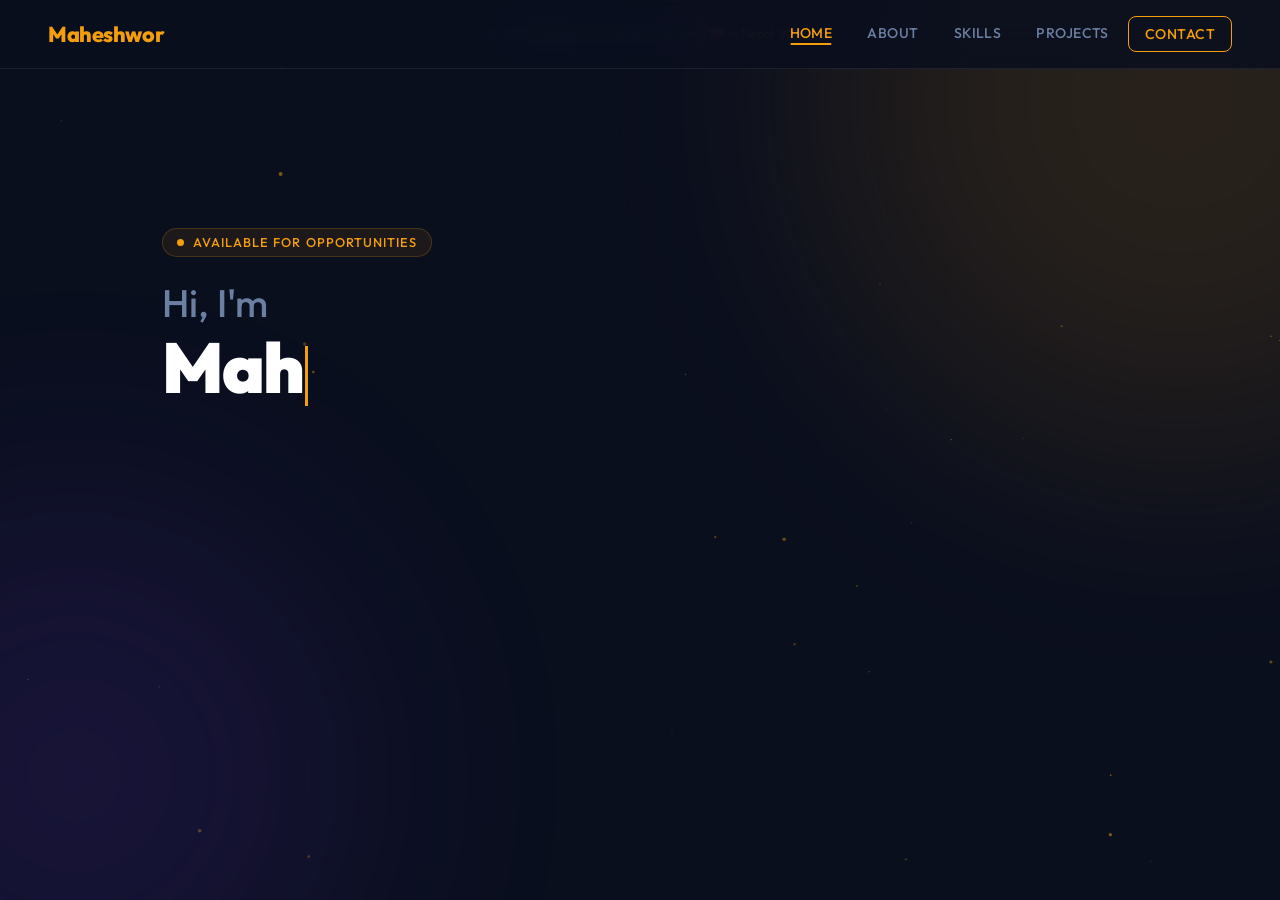
==== Indexport.html.HTML @ 66043ac4 "Add files via upload" ====
<!DOCTYPE html>
<html lang="en">
<head>
  <meta charset="UTF-8"/>
  <meta name="viewport" content="width=device-width, initial-scale=1.0"/>
  <title>Maheshwor Mandal | Portfolio</title>
  <link href="https://fonts.googleapis.com/css2?family=Outfit:wght@300;400;500;600;700;800;900&display=swap" rel="stylesheet">
  <style>
    :root {
      --bg:      #0a0f1e;
      --surface: #111827;
      --border:  rgba(255,255,255,0.08);
      --accent:  #f59e0b;
      --accent2: #ef4444;
      --glow:    rgba(245,158,11,0.25);
      --text:    #f1f5f9;
      --muted:   #6b7fa3;
      --card:    rgba(255,255,255,0.04);
    }
    *, *::before, *::after { margin:0; padding:0; box-sizing:border-box; }
    html, body { height:100%; }
    body {
      font-family:'Outfit', sans-serif;
      background:var(--bg);
      color:var(--text);
      overflow-x:hidden;
    }

    /* ── CANVAS PARTICLES ── */
    #particles-canvas {
      position:fixed; inset:0; z-index:0; pointer-events:none;
    }

    /* ── BLOBS ── */
    .blob { position:fixed; border-radius:50%; filter:blur(130px); opacity:0.13; pointer-events:none; z-index:0; animation:drift 20s ease-in-out infinite alternate; }
    .blob-1 { width:700px;height:700px;background:#f59e0b;top:-250px;right:-250px; }
    .blob-2 { width:550px;height:550px;background:#7c3aed;bottom:-150px;left:-200px;animation-delay:-10s; }
    @keyframes drift { from{transform:translate(0,0) scale(1)} to{transform:translate(50px,40px) scale(1.12)} }

    /* ── NAV ── */
    nav {
      position:fixed; top:0; left:0; right:0; z-index:200;
      display:flex; justify-content:space-between; align-items:center;
      padding:1rem 3rem;
      background:rgba(10,15,30,0.85);
      backdrop-filter:blur(24px);
      border-bottom:1px solid var(--border);
      transition:box-shadow .3s;
    }
    nav.scrolled { box-shadow:0 4px 40px rgba(245,158,11,0.1); }
    .logo { font-family:'Outfit',sans-serif; font-size:1.35rem; font-weight:800; color:var(--accent); letter-spacing:-0.02em; cursor:pointer; }
    .logo span { color:var(--text); font-weight:400; }
    nav ul { display:flex; list-style:none; gap:0.2rem; }
    nav ul li button {
      background:none; border:none; cursor:pointer;
      color:var(--muted); font-family:'Outfit',sans-serif;
      font-size:0.88rem; font-weight:500; letter-spacing:0.03em;
      text-transform:uppercase; padding:0.5rem 1rem; border-radius:8px;
      transition:color .2s, background .2s; position:relative;
    }
    nav ul li button::after {
      content:''; position:absolute; bottom:5px; left:50%; transform:translateX(-50%);
      width:0; height:2px; background:var(--accent); border-radius:2px; transition:width .3s;
    }
    nav ul li button:hover { color:var(--accent); }
    nav ul li button.active { color:var(--accent); }
    nav ul li button.active::after { width:55%; }
    .nav-cta { border:1px solid var(--accent) !important; color:var(--accent) !important; border-radius:8px !important; }
    .nav-cta:hover { background:rgba(245,158,11,0.1) !important; }
    .hamburger { display:none; flex-direction:column; gap:5px; cursor:pointer; background:none; border:none; padding:4px; }
    .hamburger span { display:block; width:24px; height:2px; background:var(--text); border-radius:2px; transition:.3s; }

    /* ── PAGE SYSTEM ── */
    .page {
      position:fixed; inset:0; overflow-y:auto;
      padding-top:80px;
      opacity:0; pointer-events:none;
      transition:opacity 0.4s ease, transform 0.4s ease;
      transform:translateY(18px);
      z-index:1;
    }
    .page.active { opacity:1; pointer-events:auto; transform:translateY(0); }
    .page-inner { max-width:1020px; margin:auto; padding:44px 2rem 90px; }

    /* ── HOME ── */
    #page-home { display:flex; align-items:center; justify-content:center; }
    .hero-inner {
      display:flex; justify-content:space-between; align-items:center;
      gap:3.5rem; width:100%; max-width:1020px; padding:0 2rem;
    }
    .hero-text { flex:1; }

    /* badge */
    .hero-badge {
      display:inline-flex; align-items:center; gap:0.55rem;
      font-size:0.8rem; font-weight:500; letter-spacing:0.08em; text-transform:uppercase;
      color:var(--accent); margin-bottom:1.4rem;
      background:rgba(245,158,11,0.08); border:1px solid rgba(245,158,11,0.2);
      padding:0.35rem 0.9rem; border-radius:100px;
    }
    .pulse-dot {
      width:7px; height:7px; border-radius:50%; background:var(--accent);
      animation:pulse 2s ease-in-out infinite;
    }
    @keyframes pulse { 0%,100%{opacity:1;transform:scale(1)} 50%{opacity:0.35;transform:scale(0.65)} }

    /* greeting + name */
    .hero-greeting {
      font-size:clamp(2.4rem,2.5vw,2.6rem);
      font-weight:500; color:var(--muted); margin-bottom:0.3rem;
      opacity:0; transition:opacity 0.5s;
    }
    .hero-name {
      font-size:clamp(2.6rem,6vw,4.4rem);
      font-weight:900; line-height:1.0; letter-spacing:-0.03em; color:#fff;
      margin-bottom:0.1rem;
    }
    .hero-name .first { display:block; }
    .hero-name .last  { display:block; color:var(--accent); }

    /* typewriter */
    .tw-wrap { display:inline-block; }
    #tw-text { }
    .cursor {
      display:inline-block; width:3px; height:0.85em; background:var(--accent);
      margin-left:2px; vertical-align:middle;
      animation:blink 0.7s step-end infinite;
    }
    @keyframes blink { 0%,100%{opacity:1} 50%{opacity:0} }

    .hero-role {
      margin-top:0.9rem; font-size:1.05rem; color:var(--muted); font-weight:400;
      opacity:0; transition:opacity 0.5s;
    }
    .hero-desc {
      margin-top:1.1rem; font-size:0.97rem; color:var(--muted); line-height:1.82; max-width:470px;
      opacity:0; transition:opacity 0.5s;
    }
    .hero-desc strong { color:var(--text); }

    /* ── BUTTONS ── */
    .hero-btns {
      margin-top:2rem; display:flex; gap:1rem; flex-wrap:wrap;
      opacity:0; transition:opacity 0.5s;
    }
    .btn-resume {
      display:inline-flex; align-items:center; gap:0.55rem;
      padding:0.82rem 2rem;
      background:linear-gradient(135deg,#f59e0b,#f97316);
      color:#0a0f1e; border-radius:100px;
      font-family:'Outfit',sans-serif; font-size:0.95rem; font-weight:700;
      text-decoration:none; border:none; cursor:pointer;
      box-shadow:0 0 28px rgba(245,158,11,0.35);
      transition:transform .22s, box-shadow .22s;
      letter-spacing:0.01em;
    }
    .btn-resume:hover { transform:translateY(-2px); box-shadow:0 0 44px rgba(245,158,11,0.5); }
    .btn-resume svg { flex-shrink:0; }

    .btn-github {
      display:inline-flex; align-items:center; gap:0.55rem;
      padding:0.82rem 2rem;
      background:transparent;
      color:var(--text); border-radius:100px;
      font-family:'Outfit',sans-serif; font-size:0.95rem; font-weight:600;
      text-decoration:none; border:1.5px solid rgba(255,255,255,0.18); cursor:pointer;
      transition:border-color .22s, background .22s, transform .22s;
      letter-spacing:0.01em;
    }
    .btn-github:hover { border-color:var(--accent); background:rgba(245,158,11,0.07); transform:translateY(-2px); }
    .btn-github svg { flex-shrink:0; }

    /* stats */
    .hero-stats {
      margin-top:2.5rem; display:flex; gap:2.5rem; flex-wrap:wrap;
      opacity:0; transition:opacity 0.5s;
    }
    .stat { border-left:2px solid var(--accent); padding-left:1rem; }
    .stat-num { font-size:1.9rem; font-weight:800; color:#fff; line-height:1; }
    .stat-label { font-size:0.75rem; color:var(--muted); text-transform:uppercase; letter-spacing:0.07em; margin-top:2px; }

    /* ── AVATAR ── */
    .hero-avatar { flex-shrink:0; opacity:0; transition:opacity 0.8s; }
    .avatar-wrap { width:240px; height:240px; position:relative; cursor:pointer; }
    .avatar-ring {
      width:100%; height:100%; border-radius:50%; padding:4px;
      background:conic-gradient(from 0deg, #f59e0b, #f97316, #ef4444, #7c3aed, #f59e0b);
      animation:spin 9s linear infinite;
      box-shadow:0 0 70px rgba(245,158,11,0.3);
    }
    @keyframes spin { to{transform:rotate(360deg)} }
    .avatar-inner {
      width:100%; height:100%; border-radius:50%; background:var(--bg);
      display:flex; align-items:center; justify-content:center; overflow:hidden;
      animation:spin 9s linear infinite reverse;
    }
    .avatar-inner img { width:100%; height:100%; object-fit:cover; border-radius:50%; }
    .avatar-placeholder {
      width:100%; height:100%; border-radius:50%;
      background:linear-gradient(135deg,#7c3aed,#f59e0b);
      display:flex; align-items:center; justify-content:center;
      font-size:4.5rem; font-weight:900; color:#fff;
    }
    .upload-hint {
      position:absolute; bottom:-32px; left:50%; transform:translateX(-50%);
      font-size:0.72rem; color:var(--muted); white-space:nowrap;
      display:flex; align-items:center; gap:0.35rem;
    }
    #photo-input { display:none; }

    /* ── SECTION TITLE ── */
    .section-title { display:flex; align-items:center; gap:1rem; margin-bottom:2.5rem; }
    .section-title h2 { font-size:clamp(1.7rem,4vw,2.3rem); font-weight:800; letter-spacing:-0.025em; color:#fff; }
    .section-title::after { content:''; flex:1; height:1px; background:var(--border); }
    .section-num { font-size:0.72rem; color:var(--accent); font-weight:600; letter-spacing:0.12em; text-transform:uppercase; display:block; margin-bottom:0.35rem; }

    /* REVEAL */
    .reveal { opacity:0; transform:translateY(22px); transition:opacity 0.55s ease, transform 0.55s ease; }
    .reveal.visible { opacity:1; transform:none; }

    /* ── ABOUT ── */
    .about-grid { display:grid; grid-template-columns:1fr 1fr; gap:3rem; align-items:start; }
    .about-text p { color:var(--muted); line-height:1.85; font-size:0.97rem; margin-bottom:1rem; }
    .about-text p strong { color:var(--text); }
    .highlight-card {
      background:var(--card); border:1px solid var(--border); border-radius:14px;
      padding:1.5rem; transition:border-color .3s, transform .3s; margin-bottom:1rem;
    }
    .highlight-card:hover { border-color:rgba(245,158,11,0.3); transform:translateY(-3px); }
    .highlight-card h4 { font-size:0.76rem; text-transform:uppercase; letter-spacing:0.1em; color:var(--accent); margin-bottom:0.7rem; }
    .highlight-card p { color:var(--muted); font-size:0.93rem; line-height:1.7; }
    .info-row { display:flex; flex-direction:column; gap:0.9rem; }
    .info-item { display:flex; align-items:flex-start; gap:0.85rem; }
    .info-icon { width:38px; height:38px; background:rgba(245,158,11,0.08); border:1px solid rgba(245,158,11,0.15); border-radius:9px; display:flex; align-items:center; justify-content:center; flex-shrink:0; font-size:1rem; }
    .info-label { font-size:0.7rem; color:var(--muted); text-transform:uppercase; letter-spacing:0.07em; }
    .info-value { font-size:0.93rem; color:var(--text); }

    /* ── SKILLS ── */
    .skills-category { margin-bottom:2.2rem; }
    .skills-category-label { font-size:0.73rem; text-transform:uppercase; letter-spacing:0.12em; color:var(--accent); margin-bottom:1rem; display:flex; align-items:center; gap:0.6rem; }
    .skills-category-label::after { content:''; flex:1; height:1px; background:var(--border); }
    .skills-grid { display:grid; grid-template-columns:repeat(auto-fill,minmax(190px,1fr)); gap:0.9rem; }
    .skill-card {
      background:var(--card); border:1px solid var(--border); border-radius:11px;
      padding:1.1rem 1.3rem; display:flex; align-items:center; gap:0.9rem;
      transition:border-color .3s, transform .3s, box-shadow .3s; cursor:default;
    }
    .skill-card:hover { border-color:rgba(245,158,11,0.35); transform:translateY(-3px); box-shadow:0 8px 28px rgba(245,158,11,0.09); }
    .skill-icon { font-size:1.4rem; width:40px; height:40px; background:rgba(245,158,11,0.08); border-radius:9px; display:flex; align-items:center; justify-content:center; flex-shrink:0; }
    .skill-name { font-size:0.9rem; font-weight:600; color:var(--text); }
    .skill-tag { font-size:0.7rem; color:var(--muted); margin-top:1px; }

    /* ── PROJECTS ── */
    .projects-grid { display:grid; grid-template-columns:repeat(auto-fill,minmax(285px,1fr)); gap:1.3rem; }
    .project-card {
      background:var(--card); border:1px solid var(--border); border-radius:16px;
      padding:1.8rem; transition:border-color .3s, transform .3s, box-shadow .3s;
      position:relative; overflow:hidden;
    }
    .project-card::before {
      content:''; position:absolute; top:0; left:0; right:0; height:2px;
      background:linear-gradient(90deg,#f59e0b,#ef4444,#7c3aed);
      transform:scaleX(0); transition:transform .4s; transform-origin:left;
    }
    .project-card:hover { border-color:rgba(245,158,11,0.3); transform:translateY(-5px); box-shadow:0 14px 44px rgba(0,0,0,0.35); }
    .project-card:hover::before { transform:scaleX(1); }
    .project-emoji { font-size:1.9rem; margin-bottom:0.9rem; }
    .project-title { font-size:1.1rem; font-weight:700; color:#fff; margin-bottom:0.5rem; }
    .project-desc { font-size:0.87rem; color:var(--muted); line-height:1.72; margin-bottom:1.1rem; }
    .project-tags { display:flex; flex-wrap:wrap; gap:0.4rem; }
    .tag { font-size:0.7rem; padding:0.22rem 0.7rem; background:rgba(245,158,11,0.08); border:1px solid rgba(245,158,11,0.18); border-radius:100px; color:var(--accent); letter-spacing:0.04em; }

    /* ── CONTACT ── */
    .contact-inner { display:grid; grid-template-columns:1fr 1fr; gap:3rem; align-items:start; }
    .contact-intro p { color:var(--muted); line-height:1.82; font-size:0.97rem; margin-bottom:1.5rem; }
    .contact-links { display:flex; flex-direction:column; gap:0.8rem; }
    .contact-link {
      display:flex; align-items:center; gap:1rem; padding:1rem 1.2rem;
      background:var(--card); border:1px solid var(--border); border-radius:11px;
      text-decoration:none; color:var(--text); transition:border-color .3s, transform .2s;
    }
    .contact-link:hover { border-color:rgba(245,158,11,0.3); transform:translateX(5px); }
    .link-icon { font-size:1.1rem; width:38px; height:38px; background:rgba(245,158,11,0.08); border-radius:9px; display:flex; align-items:center; justify-content:center; flex-shrink:0; }
    .link-label { font-size:0.7rem; color:var(--muted); text-transform:uppercase; letter-spacing:0.07em; }
    .link-value { font-size:0.9rem; color:var(--text); }
    .contact-form { display:flex; flex-direction:column; gap:1rem; }
    .form-group { display:flex; flex-direction:column; gap:0.4rem; }
    .form-group label { font-size:0.75rem; text-transform:uppercase; letter-spacing:0.08em; color:var(--muted); }
    .form-group input, .form-group textarea {
      background:var(--card); border:1px solid var(--border); border-radius:9px;
      padding:0.8rem 1rem; color:var(--text); font-family:'Outfit',sans-serif;
      font-size:0.92rem; transition:border-color .2s; resize:none;
    }
    .form-group input:focus, .form-group textarea:focus { outline:none; border-color:var(--accent); box-shadow:0 0 0 3px rgba(245,158,11,0.1); }
    .form-group textarea { height:115px; }
    .form-submit {
      padding:0.82rem 2rem; background:linear-gradient(135deg,#f59e0b,#f97316); color:#0a0f1e; border:none;
      border-radius:100px; font-family:'Outfit',sans-serif; font-size:0.92rem;
      font-weight:700; cursor:pointer; transition:transform .2s, box-shadow .2s; align-self:flex-start;
      letter-spacing:0.01em;
    }
    .form-submit:hover { transform:translateY(-2px); box-shadow:0 0 24px rgba(245,158,11,0.35); }

    /* FOOTER */
    footer { text-align:center; padding:1.5rem; font-size:0.8rem; color:var(--muted); border-top:1px solid var(--border); position:relative; z-index:2; }
    footer a { color:var(--accent); text-decoration:none; }

    /* MOBILE */
    @media(max-width:768px) {
      nav { padding:1rem 1.2rem; }
      nav ul { display:none; flex-direction:column; position:absolute; top:100%; left:0; right:0; background:var(--surface); padding:1.2rem; gap:0.3rem; border-bottom:1px solid var(--border); }
      nav ul.open { display:flex; }
      .hamburger { display:flex; }
      .hero-inner { flex-direction:column-reverse; text-align:center; padding:0 1.2rem; gap:2rem; }
      .hero-desc { margin:1rem auto 0; }
      .hero-btns { justify-content:center; }
      .hero-stats { justify-content:center; }
      .hero-badge { margin-left:auto; margin-right:auto; }
      .avatar-wrap { width:180px; height:180px; }
      .about-grid, .contact-inner { grid-template-columns:1fr; }
      .page-inner { padding:28px 1.2rem 60px; }
    }
    @media(prefers-reduced-motion:reduce) {
      *, *::before, *::after { animation-duration:.001ms !important; transition-duration:.001ms !important; }
    }
  </style>
</head>
<body>

<canvas id="particles-canvas"></canvas>
<div class="blob blob-1"></div>
<div class="blob blob-2"></div>

<!-- NAV -->
<nav id="navbar">
  <div class="logo" onclick="showPage('home')">Maheshwor<span> </span></div>
  <button class="hamburger" onclick="toggleMenu()" aria-label="Menu">
    <span></span><span></span><span></span>
  </button>
  <ul id="nav-menu">
    <li><button onclick="showPage('home')"     data-page="home"     class="active">Home</button></li>
    <li><button onclick="showPage('about')"    data-page="about">About</button></li>
    <li><button onclick="showPage('skills')"   data-page="skills">Skills</button></li>
    <li><button onclick="showPage('projects')" data-page="projects">Projects</button></li>
    <li><button onclick="showPage('contact')"  data-page="contact" class="nav-cta">Contact</button></li>
  </ul>
</nav>

<!-- ══════ HOME ══════ -->
<div class="page active" id="page-home">
  <div class="hero-inner">
    <div class="hero-text">
      <div class="hero-badge"><span class="pulse-dot"></span> Available for opportunities</div>

      <p class="hero-greeting" id="hero-greeting">Hi, I'm</p>

      <h1 class="hero-name">
        <span class="first tw-wrap"><span id="tw-text"></span><span class="cursor" id="tw-cursor"></span></span>
        <span class="last" id="hero-last" style="opacity:0;transition:opacity 0.5s">Mandal</span>
      </h1>

      <p class="hero-role" id="hero-role">Cybersecurity &amp; AI/ML Enthusiast · BScIT</p>
      <p class="hero-desc" id="hero-desc">
        Passionate about building secure, intelligent systems. Studying at
        <strong>Westcliff University</strong> — focused on cybersecurity and AI/ML.
      </p>

      <div class="hero-btns" id="hero-btns">
        <!-- Download Resume -->
        <a class="btn-resume" href="./resume.pdf" download>
          <svg width="17" height="17" viewBox="0 0 24 24" fill="none" stroke="currentColor" stroke-width="2.5" stroke-linecap="round" stroke-linejoin="round">
            <path d="M21 15v4a2 2 0 0 1-2 2H5a2 2 0 0 1-2-2v-4"/><polyline points="7 10 12 15 17 10"/><line x1="12" y1="15" x2="12" y2="3"/>
          </svg>
          Download Resume
        </a>
        <!-- GitHub Profile -->
        <a class="btn-github" href="https://github.com/maheshwor01" target="_blank" rel="noopener">
          <svg width="17" height="17" viewBox="0 0 24 24" fill="currentColor">
            <path d="M12 0C5.37 0 0 5.37 0 12c0 5.3 3.44 9.8 8.2 11.38.6.1.82-.26.82-.58v-2.03c-3.34.72-4.04-1.6-4.04-1.6-.54-1.38-1.33-1.75-1.33-1.75-1.08-.75.08-.73.08-.73 1.2.08 1.83 1.23 1.83 1.23 1.06 1.82 2.79 1.3 3.47.99.1-.77.41-1.3.75-1.6-2.66-.3-5.47-1.33-5.47-5.93 0-1.31.47-2.38 1.24-3.22-.13-.3-.54-1.52.12-3.18 0 0 1-.32 3.3 1.23a11.5 11.5 0 0 1 3-.4c1.02 0 2.04.13 3 .4 2.28-1.55 3.28-1.23 3.28-1.23.66 1.66.25 2.88.12 3.18.77.84 1.24 1.91 1.24 3.22 0 4.61-2.81 5.63-5.48 5.92.43.37.81 1.1.81 2.22v3.29c0 .32.22.7.83.58C20.57 21.8 24 17.3 24 12c0-6.63-5.37-12-12-12z"/>
          </svg>
          GitHub Profile
        </a>
      </div>

      <div class="hero-stats" id="hero-stats">
        <div class="stat"><div class="stat-num">3+</div><div class="stat-label">Projects Built</div></div>
        <div class="stat"><div class="stat-num">4+</div><div class="stat-label">Languages</div></div>
        <div class="stat"><div class="stat-num">2</div><div class="stat-label">Focus Areas</div></div>
      </div>
    </div>

    <div class="hero-avatar" id="hero-avatar">
      <div class="avatar-wrap" onclick="document.getElementById('photo-input').click()" title="Click to upload your photo">
        <div class="avatar-ring">
          <div class="avatar-inner" id="avatar-inner">
           <img src="profile.png" alt="Maheshwor Mandal">
          </div>
        </div>
        </div>
      <input type="file" id="photo-input" accept="image/*" onchange="handlePhoto(event)"/>
    </div>
  </div>
</div>

<!-- ══════ ABOUT ══════ -->
<div class="page" id="page-about">
  <div class="page-inner">
    <div class="section-title reveal">
      <div><span class="section-num">01 — About</span><h2>Who I Am</h2></div>
    </div>
    <div class="about-grid">
      <div class="about-text reveal">
        <p>I'm a <strong>BScIT student</strong> with a strong passion for understanding how systems are built — and how they can be broken and secured. My interests sit at the intersection of <strong>cybersecurity</strong> and <strong>artificial intelligence</strong>.</p>
        <p>I enjoy creating clean, purposeful digital experiences and tackling problems that require analytical thinking and creativity. Whether it's analyzing network vulnerabilities or training a model, I love the challenge.</p>
        <p>Currently looking for internships or entry-level roles where I can contribute, learn fast, and grow with a great team.</p>
      </div>
      <div class="info-row reveal">
        <div class="highlight-card">
          <h4>Education</h4>
          <p>Bachelor of Science in Information Technology<br><strong style="color:var(--text)">Westcliff University</strong></p>
        </div>
        <div class="info-item">
          <div class="info-icon">📍</div>
          <div><div class="info-label">Location</div><div class="info-value">Kathmandu, Nepal</div></div>
        </div>
        <div class="info-item">
          <div class="info-icon">🎯</div>
          <div><div class="info-label">Goal</div><div class="info-value">Cybersecurity Analyst or AI/ML Engineer</div></div>
        </div>
        <div class="info-item">
          <div class="info-icon">💬</div>
          <div><div class="info-label">Languages</div><div class="info-value">Nepali, Hindi, English</div></div>
        </div>
      </div>
    </div>
  </div>
</div>

<!-- ══════ SKILLS ══════ -->
<div class="page" id="page-skills">
  <div class="page-inner">
    <div class="section-title reveal">
      <div><span class="section-num">02 — Skills</span><h2>What I Work With</h2></div>
    </div>
    <div class="skills-category reveal">
      <div class="skills-category-label">Web &amp; Programming</div>
      <div class="skills-grid">
        <div class="skill-card"><div class="skill-icon">🌐</div><div><div class="skill-name">HTML &amp; CSS</div><div class="skill-tag">Markup &amp; Styling</div></div></div>
        <div class="skill-card"><div class="skill-icon">⚡</div><div><div class="skill-name">JavaScript</div><div class="skill-tag">Scripting</div></div></div>
        <div class="skill-card"><div class="skill-icon">🐍</div><div><div class="skill-name">Python</div><div class="skill-tag">Automation &amp; ML</div></div></div>
        <div class="skill-card"><div class="skill-icon">🟢</div><div><div class="skill-name">Node.js</div><div class="skill-tag">Backend</div></div></div>
        <div class="skill-card"><div class="skill-icon">🗄️</div><div><div class="skill-name">SQL</div><div class="skill-tag">Databases</div></div></div>
      </div>
    </div>
    <div class="skills-category reveal">
      <div class="skills-category-label">Tools &amp; Platforms</div>
      <div class="skills-grid">
        <div class="skill-card"><div class="skill-icon">🐧</div><div><div class="skill-name">Linux</div><div class="skill-tag">OS &amp; CLI</div></div></div>
        <div class="skill-card"><div class="skill-icon">🔀</div><div><div class="skill-name">Git &amp; GitHub</div><div class="skill-tag">Version Control</div></div></div>
        <div class="skill-card"><div class="skill-icon">🛡️</div><div><div class="skill-name">Cybersecurity</div><div class="skill-tag">Fundamentals</div></div></div>
        <div class="skill-card"><div class="skill-icon">🤖</div><div><div class="skill-name">AI / ML</div><div class="skill-tag">Learning</div></div></div>
      </div>
    </div>
  </div>
</div>

<!-- ══════ PROJECTS ══════ -->
<div class="page" id="page-projects">
  <div class="page-inner">
    <div class="section-title reveal">
      <div><span class="section-num">03 — Projects</span><h2>Things I've Built</h2></div>
    </div>
    <div class="projects-grid">
      <div class="project-card reveal">
        <div class="project-emoji">🌦️</div>
        <div class="project-title">Weather App</div>
        <p class="project-desc">Real-time weather dashboard consuming a public API to show conditions, temperature, humidity, and forecasts for any city.</p>
        <div class="project-tags"><span class="tag">JavaScript</span><span class="tag">REST API</span><span class="tag">HTML/CSS</span></div>
      </div>
      <div class="project-card reveal">
        <div class="project-emoji">🎓</div>
        <div class="project-title">Student Result System</div>
        <p class="project-desc">Python-based CLI application for managing and computing academic records, grades, and GPA across multiple subjects.</p>
        <div class="project-tags"><span class="tag">Python</span><span class="tag">SQL</span><span class="tag">CLI</span></div>
      </div>
      <div class="project-card reveal">
        <div class="project-emoji">🧑‍💻</div>
        <div class="project-title">Personal Portfolio</div>
        <p class="project-desc">This animated portfolio — modern design to showcase my skills, projects, and background to potential employers.</p>
        <div class="project-tags"><span class="tag">HTML</span><span class="tag">CSS</span><span class="tag">JavaScript</span></div>
      </div>
    </div>
  </div>
</div>

<!-- ══════ CONTACT ══════ -->
<div class="page" id="page-contact">
  <div class="page-inner">
    <div class="section-title reveal">
      <div><span class="section-num">04 — Contact</span><h2>Let's Connect</h2></div>
    </div>
    <div class="contact-inner">
      <div class="contact-intro reveal">
        <p>I'm actively looking for internship or junior roles in cybersecurity and AI/ML. If you have an opportunity, a project, or just want to chat — reach out.</p>
        <div class="contact-links">
          <a class="contact-link" href="mailto:mahesh345mandal@email.com">
            <div class="link-icon">✉️</div>
            <div><div class="link-label">Email</div><div class="link-value">mahesh345mandal@email.com</div></div>
          </a>
          <a class="contact-link" href="https://github.com/maheshwor01" target="_blank" rel="noopener">
            <div class="link-icon">🐙</div>
            <div><div class="link-label">GitHub</div><div class="link-value">github.com/maheshwor01</div></div>
          </a>
          <a class="contact-link" href="https://www.linkedin.com/in/maheshwor-mandal-93040a293/" target="_blank" rel="noopener">
            <div class="link-icon">💼</div>
            <div><div class="link-label">LinkedIn</div><div class="link-value">https://www.linkedin.com/in/maheshwor-mandal-93040a293/</div></div>
          </a>
        </div>
      </div>
      <div class="reveal">
        <div class="contact-form">
          <div class="form-group"><label>Your Name</label><input type="text" placeholder="......"/></div>
          <div class="form-group"><label>Email Address</label><input type="email" placeholder="..."/></div>
          <div class="form-group"><label>Message</label><textarea placeholder="Tell me about the opportunity…"></textarea></div>
          <button class="form-submit" onclick="handleForm(this)">Send Message →</button>
        </div>
      </div>
    </div>
  </div>
</div>

<footer style="position:relative;z-index:2;">&copy; 2025 Maheshwor Mandal · Built with ❤️ in <a href="#">Nepal 🇳🇵</a></footer>

<script>
/* ── PARTICLES ── */
(function(){
  const canvas = document.getElementById('particles-canvas');
  const ctx = canvas.getContext('2d');
  let W, H, particles = [];

  function resize(){
    W = canvas.width  = window.innerWidth;
    H = canvas.height = window.innerHeight;
  }
  resize();
  window.addEventListener('resize', resize);

  for(let i=0;i<55;i++){
    particles.push({
      x: Math.random()*1920, y: Math.random()*1080,
      r: Math.random()*1.6+0.4,
      dx: (Math.random()-.5)*0.35,
      dy: (Math.random()-.5)*0.35,
      o: Math.random()*0.4+0.1
    });
  }

  function draw(){
    ctx.clearRect(0,0,W,H);
    particles.forEach(p=>{
      ctx.beginPath();
      ctx.arc(p.x,p.y,p.r,0,Math.PI*2);
      ctx.fillStyle = `rgba(245,158,11,${p.o})`;
      ctx.fill();
      p.x+=p.dx; p.y+=p.dy;
      if(p.x<0||p.x>W) p.dx*=-1;
      if(p.y<0||p.y>H) p.dy*=-1;
    });
    requestAnimationFrame(draw);
  }
  draw();
})();

/* ── PAGE SWITCHING ── */
const PAGES = ['home','about','skills','projects','contact'];
function showPage(id){
  PAGES.forEach(p => document.getElementById('page-'+p).classList.remove('active'));
  document.querySelectorAll('nav ul li button').forEach(b => b.classList.toggle('active', b.dataset.page===id));
  const target = document.getElementById('page-'+id);
  target.classList.add('active');
  target.scrollTop = 0;
  setTimeout(()=>triggerReveals(target), 60);
  closeMenu();
}
function triggerReveals(container){
  container.querySelectorAll('.reveal').forEach((el,i)=>{
    el.classList.remove('visible');
    setTimeout(()=>el.classList.add('visible'), i*90);
  });
}

/* ── NAV SHADOW ── */
document.querySelectorAll('.page').forEach(pg=>{
  pg.addEventListener('scroll',()=>{
    document.getElementById('navbar').classList.toggle('scrolled', pg.scrollTop>40);
  });
});

/* ── HAMBURGER ── */
function toggleMenu(){ document.getElementById('nav-menu').classList.toggle('open'); }
function closeMenu() { document.getElementById('nav-menu').classList.remove('open'); }

/* ── TYPEWRITER ── */
// Phase 1: "Hi, I'm" appears → Phase 2: type "Maheshwor" → Phase 3: "Mandal" + rest fade in
const NAME = 'Maheshwor';
let idx = 0;
const twEl     = document.getElementById('tw-text');
const twCursor = document.getElementById('tw-cursor');
const greetEl  = document.getElementById('hero-greeting');

// Step 1 — show greeting after 400ms
setTimeout(()=>{
  greetEl.style.opacity = '1';
  // Step 2 — start typing name after greeting appears
  setTimeout(typeName, 500);
}, 400);

function typeName(){
  if(idx <= NAME.length){
    twEl.textContent = NAME.slice(0, idx);
    idx++;
    setTimeout(typeName, idx===1 ? 0 : 85);
  } else {
    // Step 3 — hide cursor, reveal last name + rest
    setTimeout(()=>{ twCursor.style.display='none'; }, 300);
    document.getElementById('hero-last').style.opacity = '1';
    ['hero-role','hero-desc','hero-btns','hero-stats','hero-avatar'].forEach((id,i)=>{
      setTimeout(()=>{
        const el = document.getElementById(id);
        if(el) el.style.opacity='1';
      }, i*160 + 200);
    });
  }
}

/* ── PHOTO UPLOAD ── */
function handlePhoto(e){
  const file = e.target.files[0];
  if(!file) return;
  const reader = new FileReader();
  reader.onload = ev=>{
    document.getElementById('avatar-inner').innerHTML =
      `<img src="${ev.target.result}" alt="Maheshwor Mandal"/>`;
    const hint = document.querySelector('.upload-hint');
    if(hint) hint.style.display='none';
  };
  reader.readAsDataURL(file);
}

/* ── CONTACT FORM ── */
function handleForm(btn){
  btn.textContent = 'Sent ✓';
  btn.style.background = '#22c55e';
  btn.style.color = '#fff';
  btn.disabled = true;
  setTimeout(()=>{
    btn.textContent = 'Send Message →';
    btn.style.background = '';
    btn.style.color = '';
    btn.disabled = false;
  }, 3000);
}

/* set initial opacity:0 on elements that animate in */
['hero-role','hero-desc','hero-btns','hero-stats','hero-avatar'].forEach(id=>{
  const el = document.getElementById(id);
  if(el){ el.style.opacity='0'; el.style.transition='opacity 0.55s'; }
});

/* home reveals */
setTimeout(()=>triggerReveals(document.getElementById('page-home')),100);
</script>
</body>
</html>
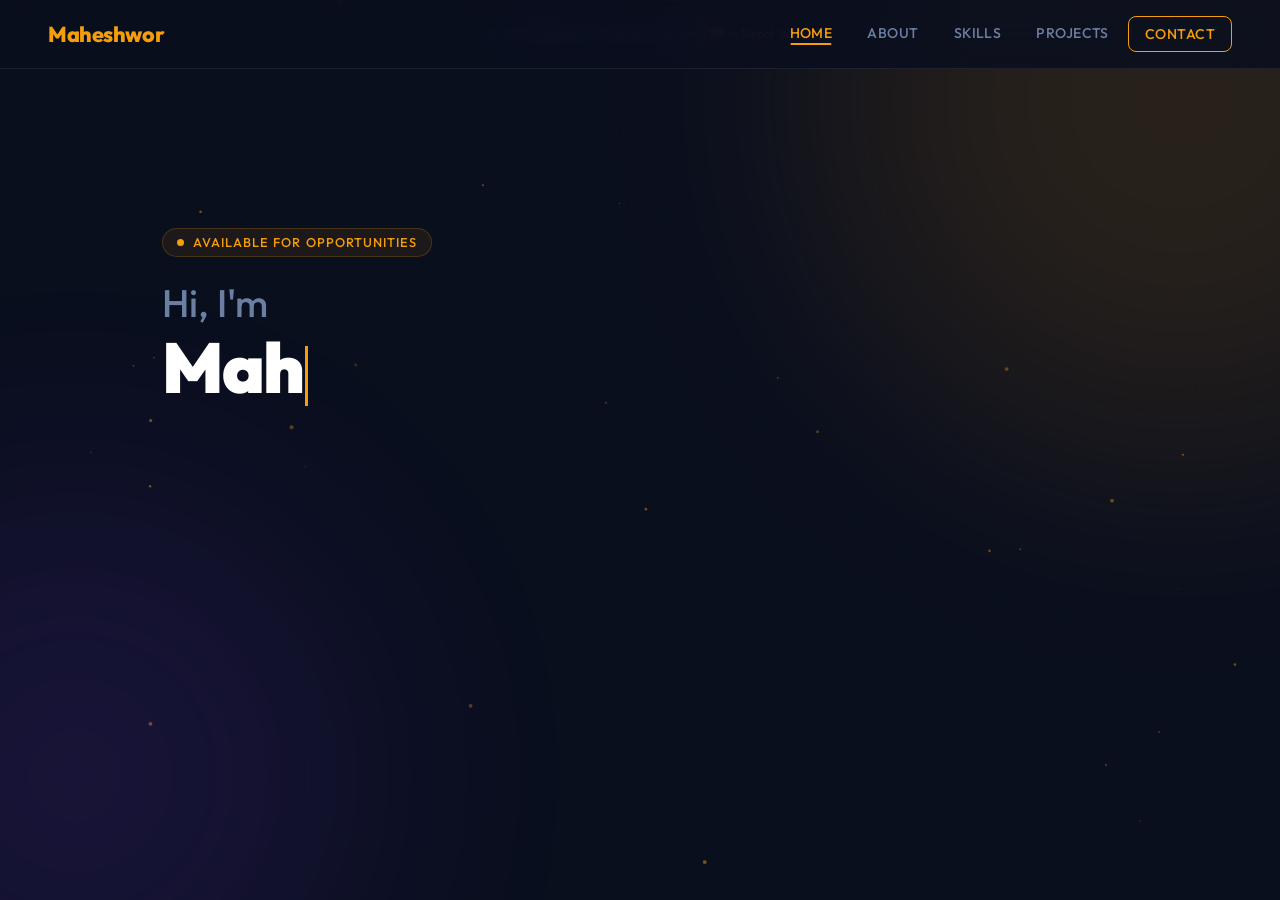
==== commit c7eaf767: "Update portfolio website files" ====
--- a/Indexport.html.HTML
+++ b/Indexport.html.HTML
@@ -1,674 +1,359 @@
-<!DOCTYPE html>
-<html lang="en">
-<head>
-  <meta charset="UTF-8"/>
-  <meta name="viewport" content="width=device-width, initial-scale=1.0"/>
-  <title>Maheshwor Mandal | Portfolio</title>
-  <link href="https://fonts.googleapis.com/css2?family=Outfit:wght@300;400;500;600;700;800;900&display=swap" rel="stylesheet">
-  <style>
-    :root {
-      --bg:      #0a0f1e;
-      --surface: #111827;
-      --border:  rgba(255,255,255,0.08);
-      --accent:  #f59e0b;
-      --accent2: #ef4444;
-      --glow:    rgba(245,158,11,0.25);
-      --text:    #f1f5f9;
-      --muted:   #6b7fa3;
-      --card:    rgba(255,255,255,0.04);
-    }
-    *, *::before, *::after { margin:0; padding:0; box-sizing:border-box; }
-    html, body { height:100%; }
-    body {
-      font-family:'Outfit', sans-serif;
-      background:var(--bg);
-      color:var(--text);
-      overflow-x:hidden;
-    }
-
-    /* ── CANVAS PARTICLES ── */
-    #particles-canvas {
-      position:fixed; inset:0; z-index:0; pointer-events:none;
-    }
-
-    /* ── BLOBS ── */
-    .blob { position:fixed; border-radius:50%; filter:blur(130px); opacity:0.13; pointer-events:none; z-index:0; animation:drift 20s ease-in-out infinite alternate; }
-    .blob-1 { width:700px;height:700px;background:#f59e0b;top:-250px;right:-250px; }
-    .blob-2 { width:550px;height:550px;background:#7c3aed;bottom:-150px;left:-200px;animation-delay:-10s; }
-    @keyframes drift { from{transform:translate(0,0) scale(1)} to{transform:translate(50px,40px) scale(1.12)} }
-
-    /* ── NAV ── */
-    nav {
-      position:fixed; top:0; left:0; right:0; z-index:200;
-      display:flex; justify-content:space-between; align-items:center;
-      padding:1rem 3rem;
-      background:rgba(10,15,30,0.85);
-      backdrop-filter:blur(24px);
-      border-bottom:1px solid var(--border);
-      transition:box-shadow .3s;
-    }
-    nav.scrolled { box-shadow:0 4px 40px rgba(245,158,11,0.1); }
-    .logo { font-family:'Outfit',sans-serif; font-size:1.35rem; font-weight:800; color:var(--accent); letter-spacing:-0.02em; cursor:pointer; }
-    .logo span { color:var(--text); font-weight:400; }
-    nav ul { display:flex; list-style:none; gap:0.2rem; }
-    nav ul li button {
-      background:none; border:none; cursor:pointer;
-      color:var(--muted); font-family:'Outfit',sans-serif;
-      font-size:0.88rem; font-weight:500; letter-spacing:0.03em;
-      text-transform:uppercase; padding:0.5rem 1rem; border-radius:8px;
-      transition:color .2s, background .2s; position:relative;
-    }
-    nav ul li button::after {
-      content:''; position:absolute; bottom:5px; left:50%; transform:translateX(-50%);
-      width:0; height:2px; background:var(--accent); border-radius:2px; transition:width .3s;
-    }
-    nav ul li button:hover { color:var(--accent); }
-    nav ul li button.active { color:var(--accent); }
-    nav ul li button.active::after { width:55%; }
-    .nav-cta { border:1px solid var(--accent) !important; color:var(--accent) !important; border-radius:8px !important; }
-    .nav-cta:hover { background:rgba(245,158,11,0.1) !important; }
-    .hamburger { display:none; flex-direction:column; gap:5px; cursor:pointer; background:none; border:none; padding:4px; }
-    .hamburger span { display:block; width:24px; height:2px; background:var(--text); border-radius:2px; transition:.3s; }
-
-    /* ── PAGE SYSTEM ── */
-    .page {
-      position:fixed; inset:0; overflow-y:auto;
-      padding-top:80px;
-      opacity:0; pointer-events:none;
-      transition:opacity 0.4s ease, transform 0.4s ease;
-      transform:translateY(18px);
-      z-index:1;
-    }
-    .page.active { opacity:1; pointer-events:auto; transform:translateY(0); }
-    .page-inner { max-width:1020px; margin:auto; padding:44px 2rem 90px; }
-
-    /* ── HOME ── */
-    #page-home { display:flex; align-items:center; justify-content:center; }
-    .hero-inner {
-      display:flex; justify-content:space-between; align-items:center;
-      gap:3.5rem; width:100%; max-width:1020px; padding:0 2rem;
-    }
-    .hero-text { flex:1; }
-
-    /* badge */
-    .hero-badge {
-      display:inline-flex; align-items:center; gap:0.55rem;
-      font-size:0.8rem; font-weight:500; letter-spacing:0.08em; text-transform:uppercase;
-      color:var(--accent); margin-bottom:1.4rem;
-      background:rgba(245,158,11,0.08); border:1px solid rgba(245,158,11,0.2);
-      padding:0.35rem 0.9rem; border-radius:100px;
-    }
-    .pulse-dot {
-      width:7px; height:7px; border-radius:50%; background:var(--accent);
-      animation:pulse 2s ease-in-out infinite;
-    }
-    @keyframes pulse { 0%,100%{opacity:1;transform:scale(1)} 50%{opacity:0.35;transform:scale(0.65)} }
-
-    /* greeting + name */
-    .hero-greeting {
-      font-size:clamp(2.4rem,2.5vw,2.6rem);
-      font-weight:500; color:var(--muted); margin-bottom:0.3rem;
-      opacity:0; transition:opacity 0.5s;
-    }
-    .hero-name {
-      font-size:clamp(2.6rem,6vw,4.4rem);
-      font-weight:900; line-height:1.0; letter-spacing:-0.03em; color:#fff;
-      margin-bottom:0.1rem;
-    }
-    .hero-name .first { display:block; }
-    .hero-name .last  { display:block; color:var(--accent); }
-
-    /* typewriter */
-    .tw-wrap { display:inline-block; }
-    #tw-text { }
-    .cursor {
-      display:inline-block; width:3px; height:0.85em; background:var(--accent);
-      margin-left:2px; vertical-align:middle;
-      animation:blink 0.7s step-end infinite;
-    }
-    @keyframes blink { 0%,100%{opacity:1} 50%{opacity:0} }
-
-    .hero-role {
-      margin-top:0.9rem; font-size:1.05rem; color:var(--muted); font-weight:400;
-      opacity:0; transition:opacity 0.5s;
-    }
-    .hero-desc {
-      margin-top:1.1rem; font-size:0.97rem; color:var(--muted); line-height:1.82; max-width:470px;
-      opacity:0; transition:opacity 0.5s;
-    }
-    .hero-desc strong { color:var(--text); }
-
-    /* ── BUTTONS ── */
-    .hero-btns {
-      margin-top:2rem; display:flex; gap:1rem; flex-wrap:wrap;
-      opacity:0; transition:opacity 0.5s;
-    }
-    .btn-resume {
-      display:inline-flex; align-items:center; gap:0.55rem;
-      padding:0.82rem 2rem;
-      background:linear-gradient(135deg,#f59e0b,#f97316);
-      color:#0a0f1e; border-radius:100px;
-      font-family:'Outfit',sans-serif; font-size:0.95rem; font-weight:700;
-      text-decoration:none; border:none; cursor:pointer;
-      box-shadow:0 0 28px rgba(245,158,11,0.35);
-      transition:transform .22s, box-shadow .22s;
-      letter-spacing:0.01em;
-    }
-    .btn-resume:hover { transform:translateY(-2px); box-shadow:0 0 44px rgba(245,158,11,0.5); }
-    .btn-resume svg { flex-shrink:0; }
-
-    .btn-github {
-      display:inline-flex; align-items:center; gap:0.55rem;
-      padding:0.82rem 2rem;
-      background:transparent;
-      color:var(--text); border-radius:100px;
-      font-family:'Outfit',sans-serif; font-size:0.95rem; font-weight:600;
-      text-decoration:none; border:1.5px solid rgba(255,255,255,0.18); cursor:pointer;
-      transition:border-color .22s, background .22s, transform .22s;
-      letter-spacing:0.01em;
-    }
-    .btn-github:hover { border-color:var(--accent); background:rgba(245,158,11,0.07); transform:translateY(-2px); }
-    .btn-github svg { flex-shrink:0; }
-
-    /* stats */
-    .hero-stats {
-      margin-top:2.5rem; display:flex; gap:2.5rem; flex-wrap:wrap;
-      opacity:0; transition:opacity 0.5s;
-    }
-    .stat { border-left:2px solid var(--accent); padding-left:1rem; }
-    .stat-num { font-size:1.9rem; font-weight:800; color:#fff; line-height:1; }
-    .stat-label { font-size:0.75rem; color:var(--muted); text-transform:uppercase; letter-spacing:0.07em; margin-top:2px; }
-
-    /* ── AVATAR ── */
-    .hero-avatar { flex-shrink:0; opacity:0; transition:opacity 0.8s; }
-    .avatar-wrap { width:240px; height:240px; position:relative; cursor:pointer; }
-    .avatar-ring {
-      width:100%; height:100%; border-radius:50%; padding:4px;
-      background:conic-gradient(from 0deg, #f59e0b, #f97316, #ef4444, #7c3aed, #f59e0b);
-      animation:spin 9s linear infinite;
-      box-shadow:0 0 70px rgba(245,158,11,0.3);
-    }
-    @keyframes spin { to{transform:rotate(360deg)} }
-    .avatar-inner {
-      width:100%; height:100%; border-radius:50%; background:var(--bg);
-      display:flex; align-items:center; justify-content:center; overflow:hidden;
-      animation:spin 9s linear infinite reverse;
-    }
-    .avatar-inner img { width:100%; height:100%; object-fit:cover; border-radius:50%; }
-    .avatar-placeholder {
-      width:100%; height:100%; border-radius:50%;
-      background:linear-gradient(135deg,#7c3aed,#f59e0b);
-      display:flex; align-items:center; justify-content:center;
-      font-size:4.5rem; font-weight:900; color:#fff;
-    }
-    .upload-hint {
-      position:absolute; bottom:-32px; left:50%; transform:translateX(-50%);
-      font-size:0.72rem; color:var(--muted); white-space:nowrap;
-      display:flex; align-items:center; gap:0.35rem;
-    }
-    #photo-input { display:none; }
-
-    /* ── SECTION TITLE ── */
-    .section-title { display:flex; align-items:center; gap:1rem; margin-bottom:2.5rem; }
-    .section-title h2 { font-size:clamp(1.7rem,4vw,2.3rem); font-weight:800; letter-spacing:-0.025em; color:#fff; }
-    .section-title::after { content:''; flex:1; height:1px; background:var(--border); }
-    .section-num { font-size:0.72rem; color:var(--accent); font-weight:600; letter-spacing:0.12em; text-transform:uppercase; display:block; margin-bottom:0.35rem; }
-
-    /* REVEAL */
-    .reveal { opacity:0; transform:translateY(22px); transition:opacity 0.55s ease, transform 0.55s ease; }
-    .reveal.visible { opacity:1; transform:none; }
-
-    /* ── ABOUT ── */
-    .about-grid { display:grid; grid-template-columns:1fr 1fr; gap:3rem; align-items:start; }
-    .about-text p { color:var(--muted); line-height:1.85; font-size:0.97rem; margin-bottom:1rem; }
-    .about-text p strong { color:var(--text); }
-    .highlight-card {
-      background:var(--card); border:1px solid var(--border); border-radius:14px;
-      padding:1.5rem; transition:border-color .3s, transform .3s; margin-bottom:1rem;
-    }
-    .highlight-card:hover { border-color:rgba(245,158,11,0.3); transform:translateY(-3px); }
-    .highlight-card h4 { font-size:0.76rem; text-transform:uppercase; letter-spacing:0.1em; color:var(--accent); margin-bottom:0.7rem; }
-    .highlight-card p { color:var(--muted); font-size:0.93rem; line-height:1.7; }
-    .info-row { display:flex; flex-direction:column; gap:0.9rem; }
-    .info-item { display:flex; align-items:flex-start; gap:0.85rem; }
-    .info-icon { width:38px; height:38px; background:rgba(245,158,11,0.08); border:1px solid rgba(245,158,11,0.15); border-radius:9px; display:flex; align-items:center; justify-content:center; flex-shrink:0; font-size:1rem; }
-    .info-label { font-size:0.7rem; color:var(--muted); text-transform:uppercase; letter-spacing:0.07em; }
-    .info-value { font-size:0.93rem; color:var(--text); }
-
-    /* ── SKILLS ── */
-    .skills-category { margin-bottom:2.2rem; }
-    .skills-category-label { font-size:0.73rem; text-transform:uppercase; letter-spacing:0.12em; color:var(--accent); margin-bottom:1rem; display:flex; align-items:center; gap:0.6rem; }
-    .skills-category-label::after { content:''; flex:1; height:1px; background:var(--border); }
-    .skills-grid { display:grid; grid-template-columns:repeat(auto-fill,minmax(190px,1fr)); gap:0.9rem; }
-    .skill-card {
-      background:var(--card); border:1px solid var(--border); border-radius:11px;
-      padding:1.1rem 1.3rem; display:flex; align-items:center; gap:0.9rem;
-      transition:border-color .3s, transform .3s, box-shadow .3s; cursor:default;
-    }
-    .skill-card:hover { border-color:rgba(245,158,11,0.35); transform:translateY(-3px); box-shadow:0 8px 28px rgba(245,158,11,0.09); }
-    .skill-icon { font-size:1.4rem; width:40px; height:40px; background:rgba(245,158,11,0.08); border-radius:9px; display:flex; align-items:center; justify-content:center; flex-shrink:0; }
-    .skill-name { font-size:0.9rem; font-weight:600; color:var(--text); }
-    .skill-tag { font-size:0.7rem; color:var(--muted); margin-top:1px; }
-
-    /* ── PROJECTS ── */
-    .projects-grid { display:grid; grid-template-columns:repeat(auto-fill,minmax(285px,1fr)); gap:1.3rem; }
-    .project-card {
-      background:var(--card); border:1px solid var(--border); border-radius:16px;
-      padding:1.8rem; transition:border-color .3s, transform .3s, box-shadow .3s;
-      position:relative; overflow:hidden;
-    }
-    .project-card::before {
-      content:''; position:absolute; top:0; left:0; right:0; height:2px;
-      background:linear-gradient(90deg,#f59e0b,#ef4444,#7c3aed);
-      transform:scaleX(0); transition:transform .4s; transform-origin:left;
-    }
-    .project-card:hover { border-color:rgba(245,158,11,0.3); transform:translateY(-5px); box-shadow:0 14px 44px rgba(0,0,0,0.35); }
-    .project-card:hover::before { transform:scaleX(1); }
-    .project-emoji { font-size:1.9rem; margin-bottom:0.9rem; }
-    .project-title { font-size:1.1rem; font-weight:700; color:#fff; margin-bottom:0.5rem; }
-    .project-desc { font-size:0.87rem; color:var(--muted); line-height:1.72; margin-bottom:1.1rem; }
-    .project-tags { display:flex; flex-wrap:wrap; gap:0.4rem; }
-    .tag { font-size:0.7rem; padding:0.22rem 0.7rem; background:rgba(245,158,11,0.08); border:1px solid rgba(245,158,11,0.18); border-radius:100px; color:var(--accent); letter-spacing:0.04em; }
-
-    /* ── CONTACT ── */
-    .contact-inner { display:grid; grid-template-columns:1fr 1fr; gap:3rem; align-items:start; }
-    .contact-intro p { color:var(--muted); line-height:1.82; font-size:0.97rem; margin-bottom:1.5rem; }
-    .contact-links { display:flex; flex-direction:column; gap:0.8rem; }
-    .contact-link {
-      display:flex; align-items:center; gap:1rem; padding:1rem 1.2rem;
-      background:var(--card); border:1px solid var(--border); border-radius:11px;
-      text-decoration:none; color:var(--text); transition:border-color .3s, transform .2s;
-    }
-    .contact-link:hover { border-color:rgba(245,158,11,0.3); transform:translateX(5px); }
-    .link-icon { font-size:1.1rem; width:38px; height:38px; background:rgba(245,158,11,0.08); border-radius:9px; display:flex; align-items:center; justify-content:center; flex-shrink:0; }
-    .link-label { font-size:0.7rem; color:var(--muted); text-transform:uppercase; letter-spacing:0.07em; }
-    .link-value { font-size:0.9rem; color:var(--text); }
-    .contact-form { display:flex; flex-direction:column; gap:1rem; }
-    .form-group { display:flex; flex-direction:column; gap:0.4rem; }
-    .form-group label { font-size:0.75rem; text-transform:uppercase; letter-spacing:0.08em; color:var(--muted); }
-    .form-group input, .form-group textarea {
-      background:var(--card); border:1px solid var(--border); border-radius:9px;
-      padding:0.8rem 1rem; color:var(--text); font-family:'Outfit',sans-serif;
-      font-size:0.92rem; transition:border-color .2s; resize:none;
-    }
-    .form-group input:focus, .form-group textarea:focus { outline:none; border-color:var(--accent); box-shadow:0 0 0 3px rgba(245,158,11,0.1); }
-    .form-group textarea { height:115px; }
-    .form-submit {
-      padding:0.82rem 2rem; background:linear-gradient(135deg,#f59e0b,#f97316); color:#0a0f1e; border:none;
-      border-radius:100px; font-family:'Outfit',sans-serif; font-size:0.92rem;
-      font-weight:700; cursor:pointer; transition:transform .2s, box-shadow .2s; align-self:flex-start;
-      letter-spacing:0.01em;
-    }
-    .form-submit:hover { transform:translateY(-2px); box-shadow:0 0 24px rgba(245,158,11,0.35); }
-
-    /* FOOTER */
-    footer { text-align:center; padding:1.5rem; font-size:0.8rem; color:var(--muted); border-top:1px solid var(--border); position:relative; z-index:2; }
-    footer a { color:var(--accent); text-decoration:none; }
-
-    /* MOBILE */
-    @media(max-width:768px) {
-      nav { padding:1rem 1.2rem; }
-      nav ul { display:none; flex-direction:column; position:absolute; top:100%; left:0; right:0; background:var(--surface); padding:1.2rem; gap:0.3rem; border-bottom:1px solid var(--border); }
-      nav ul.open { display:flex; }
-      .hamburger { display:flex; }
-      .hero-inner { flex-direction:column-reverse; text-align:center; padding:0 1.2rem; gap:2rem; }
-      .hero-desc { margin:1rem auto 0; }
-      .hero-btns { justify-content:center; }
-      .hero-stats { justify-content:center; }
-      .hero-badge { margin-left:auto; margin-right:auto; }
-      .avatar-wrap { width:180px; height:180px; }
-      .about-grid, .contact-inner { grid-template-columns:1fr; }
-      .page-inner { padding:28px 1.2rem 60px; }
-    }
-    @media(prefers-reduced-motion:reduce) {
-      *, *::before, *::after { animation-duration:.001ms !important; transition-duration:.001ms !important; }
-    }
-  </style>
-</head>
-<body>
-
-<canvas id="particles-canvas"></canvas>
-<div class="blob blob-1"></div>
-<div class="blob blob-2"></div>
-
-<!-- NAV -->
-<nav id="navbar">
-  <div class="logo" onclick="showPage('home')">Maheshwor<span> </span></div>
-  <button class="hamburger" onclick="toggleMenu()" aria-label="Menu">
-    <span></span><span></span><span></span>
-  </button>
-  <ul id="nav-menu">
-    <li><button onclick="showPage('home')"     data-page="home"     class="active">Home</button></li>
-    <li><button onclick="showPage('about')"    data-page="about">About</button></li>
-    <li><button onclick="showPage('skills')"   data-page="skills">Skills</button></li>
-    <li><button onclick="showPage('projects')" data-page="projects">Projects</button></li>
-    <li><button onclick="showPage('contact')"  data-page="contact" class="nav-cta">Contact</button></li>
-  </ul>
-</nav>
-
-<!-- ══════ HOME ══════ -->
-<div class="page active" id="page-home">
-  <div class="hero-inner">
-    <div class="hero-text">
-      <div class="hero-badge"><span class="pulse-dot"></span> Available for opportunities</div>
-
-      <p class="hero-greeting" id="hero-greeting">Hi, I'm</p>
-
-      <h1 class="hero-name">
-        <span class="first tw-wrap"><span id="tw-text"></span><span class="cursor" id="tw-cursor"></span></span>
-        <span class="last" id="hero-last" style="opacity:0;transition:opacity 0.5s">Mandal</span>
-      </h1>
-
-      <p class="hero-role" id="hero-role">Cybersecurity &amp; AI/ML Enthusiast · BScIT</p>
-      <p class="hero-desc" id="hero-desc">
-        Passionate about building secure, intelligent systems. Studying at
-        <strong>Westcliff University</strong> — focused on cybersecurity and AI/ML.
-      </p>
-
-      <div class="hero-btns" id="hero-btns">
-        <!-- Download Resume -->
-        <a class="btn-resume" href="./resume.pdf" download>
-          <svg width="17" height="17" viewBox="0 0 24 24" fill="none" stroke="currentColor" stroke-width="2.5" stroke-linecap="round" stroke-linejoin="round">
-            <path d="M21 15v4a2 2 0 0 1-2 2H5a2 2 0 0 1-2-2v-4"/><polyline points="7 10 12 15 17 10"/><line x1="12" y1="15" x2="12" y2="3"/>
-          </svg>
-          Download Resume
-        </a>
-        <!-- GitHub Profile -->
-        <a class="btn-github" href="https://github.com/maheshwor01" target="_blank" rel="noopener">
-          <svg width="17" height="17" viewBox="0 0 24 24" fill="currentColor">
-            <path d="M12 0C5.37 0 0 5.37 0 12c0 5.3 3.44 9.8 8.2 11.38.6.1.82-.26.82-.58v-2.03c-3.34.72-4.04-1.6-4.04-1.6-.54-1.38-1.33-1.75-1.33-1.75-1.08-.75.08-.73.08-.73 1.2.08 1.83 1.23 1.83 1.23 1.06 1.82 2.79 1.3 3.47.99.1-.77.41-1.3.75-1.6-2.66-.3-5.47-1.33-5.47-5.93 0-1.31.47-2.38 1.24-3.22-.13-.3-.54-1.52.12-3.18 0 0 1-.32 3.3 1.23a11.5 11.5 0 0 1 3-.4c1.02 0 2.04.13 3 .4 2.28-1.55 3.28-1.23 3.28-1.23.66 1.66.25 2.88.12 3.18.77.84 1.24 1.91 1.24 3.22 0 4.61-2.81 5.63-5.48 5.92.43.37.81 1.1.81 2.22v3.29c0 .32.22.7.83.58C20.57 21.8 24 17.3 24 12c0-6.63-5.37-12-12-12z"/>
-          </svg>
-          GitHub Profile
-        </a>
-      </div>
-
-      <div class="hero-stats" id="hero-stats">
-        <div class="stat"><div class="stat-num">3+</div><div class="stat-label">Projects Built</div></div>
-        <div class="stat"><div class="stat-num">4+</div><div class="stat-label">Languages</div></div>
-        <div class="stat"><div class="stat-num">2</div><div class="stat-label">Focus Areas</div></div>
-      </div>
-    </div>
-
-    <div class="hero-avatar" id="hero-avatar">
-      <div class="avatar-wrap" onclick="document.getElementById('photo-input').click()" title="Click to upload your photo">
-        <div class="avatar-ring">
-          <div class="avatar-inner" id="avatar-inner">
-           <img src="profile.png" alt="Maheshwor Mandal">
-          </div>
-        </div>
-        </div>
-      <input type="file" id="photo-input" accept="image/*" onchange="handlePhoto(event)"/>
-    </div>
-  </div>
-</div>
-
-<!-- ══════ ABOUT ══════ -->
-<div class="page" id="page-about">
-  <div class="page-inner">
-    <div class="section-title reveal">
-      <div><span class="section-num">01 — About</span><h2>Who I Am</h2></div>
-    </div>
-    <div class="about-grid">
-      <div class="about-text reveal">
-        <p>I'm a <strong>BScIT student</strong> with a strong passion for understanding how systems are built — and how they can be broken and secured. My interests sit at the intersection of <strong>cybersecurity</strong> and <strong>artificial intelligence</strong>.</p>
-        <p>I enjoy creating clean, purposeful digital experiences and tackling problems that require analytical thinking and creativity. Whether it's analyzing network vulnerabilities or training a model, I love the challenge.</p>
-        <p>Currently looking for internships or entry-level roles where I can contribute, learn fast, and grow with a great team.</p>
-      </div>
-      <div class="info-row reveal">
-        <div class="highlight-card">
-          <h4>Education</h4>
-          <p>Bachelor of Science in Information Technology<br><strong style="color:var(--text)">Westcliff University</strong></p>
-        </div>
-        <div class="info-item">
-          <div class="info-icon">📍</div>
-          <div><div class="info-label">Location</div><div class="info-value">Kathmandu, Nepal</div></div>
-        </div>
-        <div class="info-item">
-          <div class="info-icon">🎯</div>
-          <div><div class="info-label">Goal</div><div class="info-value">Cybersecurity Analyst or AI/ML Engineer</div></div>
-        </div>
-        <div class="info-item">
-          <div class="info-icon">💬</div>
-          <div><div class="info-label">Languages</div><div class="info-value">Nepali, Hindi, English</div></div>
-        </div>
-      </div>
-    </div>
-  </div>
-</div>
-
-<!-- ══════ SKILLS ══════ -->
-<div class="page" id="page-skills">
-  <div class="page-inner">
-    <div class="section-title reveal">
-      <div><span class="section-num">02 — Skills</span><h2>What I Work With</h2></div>
-    </div>
-    <div class="skills-category reveal">
-      <div class="skills-category-label">Web &amp; Programming</div>
-      <div class="skills-grid">
-        <div class="skill-card"><div class="skill-icon">🌐</div><div><div class="skill-name">HTML &amp; CSS</div><div class="skill-tag">Markup &amp; Styling</div></div></div>
-        <div class="skill-card"><div class="skill-icon">⚡</div><div><div class="skill-name">JavaScript</div><div class="skill-tag">Scripting</div></div></div>
-        <div class="skill-card"><div class="skill-icon">🐍</div><div><div class="skill-name">Python</div><div class="skill-tag">Automation &amp; ML</div></div></div>
-        <div class="skill-card"><div class="skill-icon">🟢</div><div><div class="skill-name">Node.js</div><div class="skill-tag">Backend</div></div></div>
-        <div class="skill-card"><div class="skill-icon">🗄️</div><div><div class="skill-name">SQL</div><div class="skill-tag">Databases</div></div></div>
-      </div>
-    </div>
-    <div class="skills-category reveal">
-      <div class="skills-category-label">Tools &amp; Platforms</div>
-      <div class="skills-grid">
-        <div class="skill-card"><div class="skill-icon">🐧</div><div><div class="skill-name">Linux</div><div class="skill-tag">OS &amp; CLI</div></div></div>
-        <div class="skill-card"><div class="skill-icon">🔀</div><div><div class="skill-name">Git &amp; GitHub</div><div class="skill-tag">Version Control</div></div></div>
-        <div class="skill-card"><div class="skill-icon">🛡️</div><div><div class="skill-name">Cybersecurity</div><div class="skill-tag">Fundamentals</div></div></div>
-        <div class="skill-card"><div class="skill-icon">🤖</div><div><div class="skill-name">AI / ML</div><div class="skill-tag">Learning</div></div></div>
-      </div>
-    </div>
-  </div>
-</div>
-
-<!-- ══════ PROJECTS ══════ -->
-<div class="page" id="page-projects">
-  <div class="page-inner">
-    <div class="section-title reveal">
-      <div><span class="section-num">03 — Projects</span><h2>Things I've Built</h2></div>
-    </div>
-    <div class="projects-grid">
-      <div class="project-card reveal">
-        <div class="project-emoji">🌦️</div>
-        <div class="project-title">Weather App</div>
-        <p class="project-desc">Real-time weather dashboard consuming a public API to show conditions, temperature, humidity, and forecasts for any city.</p>
-        <div class="project-tags"><span class="tag">JavaScript</span><span class="tag">REST API</span><span class="tag">HTML/CSS</span></div>
-      </div>
-      <div class="project-card reveal">
-        <div class="project-emoji">🎓</div>
-        <div class="project-title">Student Result System</div>
-        <p class="project-desc">Python-based CLI application for managing and computing academic records, grades, and GPA across multiple subjects.</p>
-        <div class="project-tags"><span class="tag">Python</span><span class="tag">SQL</span><span class="tag">CLI</span></div>
-      </div>
-      <div class="project-card reveal">
-        <div class="project-emoji">🧑‍💻</div>
-        <div class="project-title">Personal Portfolio</div>
-        <p class="project-desc">This animated portfolio — modern design to showcase my skills, projects, and background to potential employers.</p>
-        <div class="project-tags"><span class="tag">HTML</span><span class="tag">CSS</span><span class="tag">JavaScript</span></div>
-      </div>
-    </div>
-  </div>
-</div>
-
-<!-- ══════ CONTACT ══════ -->
-<div class="page" id="page-contact">
-  <div class="page-inner">
-    <div class="section-title reveal">
-      <div><span class="section-num">04 — Contact</span><h2>Let's Connect</h2></div>
-    </div>
-    <div class="contact-inner">
-      <div class="contact-intro reveal">
-        <p>I'm actively looking for internship or junior roles in cybersecurity and AI/ML. If you have an opportunity, a project, or just want to chat — reach out.</p>
-        <div class="contact-links">
-          <a class="contact-link" href="mailto:mahesh345mandal@email.com">
-            <div class="link-icon">✉️</div>
-            <div><div class="link-label">Email</div><div class="link-value">mahesh345mandal@email.com</div></div>
-          </a>
-          <a class="contact-link" href="https://github.com/maheshwor01" target="_blank" rel="noopener">
-            <div class="link-icon">🐙</div>
-            <div><div class="link-label">GitHub</div><div class="link-value">github.com/maheshwor01</div></div>
-          </a>
-          <a class="contact-link" href="https://www.linkedin.com/in/maheshwor-mandal-93040a293/" target="_blank" rel="noopener">
-            <div class="link-icon">💼</div>
-            <div><div class="link-label">LinkedIn</div><div class="link-value">https://www.linkedin.com/in/maheshwor-mandal-93040a293/</div></div>
-          </a>
-        </div>
-      </div>
-      <div class="reveal">
-        <div class="contact-form">
-          <div class="form-group"><label>Your Name</label><input type="text" placeholder="......"/></div>
-          <div class="form-group"><label>Email Address</label><input type="email" placeholder="..."/></div>
-          <div class="form-group"><label>Message</label><textarea placeholder="Tell me about the opportunity…"></textarea></div>
-          <button class="form-submit" onclick="handleForm(this)">Send Message →</button>
-        </div>
-      </div>
-    </div>
-  </div>
-</div>
-
-<footer style="position:relative;z-index:2;">&copy; 2025 Maheshwor Mandal · Built with ❤️ in <a href="#">Nepal 🇳🇵</a></footer>
-
-<script>
-/* ── PARTICLES ── */
-(function(){
-  const canvas = document.getElementById('particles-canvas');
-  const ctx = canvas.getContext('2d');
-  let W, H, particles = [];
-
-  function resize(){
-    W = canvas.width  = window.innerWidth;
-    H = canvas.height = window.innerHeight;
-  }
-  resize();
-  window.addEventListener('resize', resize);
-
-  for(let i=0;i<55;i++){
-    particles.push({
-      x: Math.random()*1920, y: Math.random()*1080,
-      r: Math.random()*1.6+0.4,
-      dx: (Math.random()-.5)*0.35,
-      dy: (Math.random()-.5)*0.35,
-      o: Math.random()*0.4+0.1
-    });
-  }
-
-  function draw(){
-    ctx.clearRect(0,0,W,H);
-    particles.forEach(p=>{
-      ctx.beginPath();
-      ctx.arc(p.x,p.y,p.r,0,Math.PI*2);
-      ctx.fillStyle = `rgba(245,158,11,${p.o})`;
-      ctx.fill();
-      p.x+=p.dx; p.y+=p.dy;
-      if(p.x<0||p.x>W) p.dx*=-1;
-      if(p.y<0||p.y>H) p.dy*=-1;
-    });
-    requestAnimationFrame(draw);
-  }
-  draw();
-})();
-
-/* ── PAGE SWITCHING ── */
-const PAGES = ['home','about','skills','projects','contact'];
-function showPage(id){
-  PAGES.forEach(p => document.getElementById('page-'+p).classList.remove('active'));
-  document.querySelectorAll('nav ul li button').forEach(b => b.classList.toggle('active', b.dataset.page===id));
-  const target = document.getElementById('page-'+id);
-  target.classList.add('active');
-  target.scrollTop = 0;
-  setTimeout(()=>triggerReveals(target), 60);
-  closeMenu();
-}
-function triggerReveals(container){
-  container.querySelectorAll('.reveal').forEach((el,i)=>{
-    el.classList.remove('visible');
-    setTimeout(()=>el.classList.add('visible'), i*90);
-  });
-}
-
-/* ── NAV SHADOW ── */
-document.querySelectorAll('.page').forEach(pg=>{
-  pg.addEventListener('scroll',()=>{
-    document.getElementById('navbar').classList.toggle('scrolled', pg.scrollTop>40);
-  });
-});
-
-/* ── HAMBURGER ── */
-function toggleMenu(){ document.getElementById('nav-menu').classList.toggle('open'); }
-function closeMenu() { document.getElementById('nav-menu').classList.remove('open'); }
-
-/* ── TYPEWRITER ── */
-// Phase 1: "Hi, I'm" appears → Phase 2: type "Maheshwor" → Phase 3: "Mandal" + rest fade in
-const NAME = 'Maheshwor';
-let idx = 0;
-const twEl     = document.getElementById('tw-text');
-const twCursor = document.getElementById('tw-cursor');
-const greetEl  = document.getElementById('hero-greeting');
-
-// Step 1 — show greeting after 400ms
-setTimeout(()=>{
-  greetEl.style.opacity = '1';
-  // Step 2 — start typing name after greeting appears
-  setTimeout(typeName, 500);
-}, 400);
-
-function typeName(){
-  if(idx <= NAME.length){
-    twEl.textContent = NAME.slice(0, idx);
-    idx++;
-    setTimeout(typeName, idx===1 ? 0 : 85);
-  } else {
-    // Step 3 — hide cursor, reveal last name + rest
-    setTimeout(()=>{ twCursor.style.display='none'; }, 300);
-    document.getElementById('hero-last').style.opacity = '1';
-    ['hero-role','hero-desc','hero-btns','hero-stats','hero-avatar'].forEach((id,i)=>{
-      setTimeout(()=>{
-        const el = document.getElementById(id);
-        if(el) el.style.opacity='1';
-      }, i*160 + 200);
-    });
-  }
-}
-
-/* ── PHOTO UPLOAD ── */
-function handlePhoto(e){
-  const file = e.target.files[0];
-  if(!file) return;
-  const reader = new FileReader();
-  reader.onload = ev=>{
-    document.getElementById('avatar-inner').innerHTML =
-      `<img src="${ev.target.result}" alt="Maheshwor Mandal"/>`;
-    const hint = document.querySelector('.upload-hint');
-    if(hint) hint.style.display='none';
-  };
-  reader.readAsDataURL(file);
-}
-
-/* ── CONTACT FORM ── */
-function handleForm(btn){
-  btn.textContent = 'Sent ✓';
-  btn.style.background = '#22c55e';
-  btn.style.color = '#fff';
-  btn.disabled = true;
-  setTimeout(()=>{
-    btn.textContent = 'Send Message →';
-    btn.style.background = '';
-    btn.style.color = '';
-    btn.disabled = false;
-  }, 3000);
-}
-
-/* set initial opacity:0 on elements that animate in */
-['hero-role','hero-desc','hero-btns','hero-stats','hero-avatar'].forEach(id=>{
-  const el = document.getElementById(id);
-  if(el){ el.style.opacity='0'; el.style.transition='opacity 0.55s'; }
-});
-
-/* home reveals */
-setTimeout(()=>triggerReveals(document.getElementById('page-home')),100);
-</script>
-</body>
+<!DOCTYPE html>
+<html lang="en">
+<head>
+  <meta charset="UTF-8"/>
+  <meta name="viewport" content="width=device-width, initial-scale=1.0"/>
+  <title>Maheshwor Mandal | Portfolio</title>
+  <link rel="stylesheet" href="style.css"/>
+  <link href="https://fonts.googleapis.com/css2?family=Outfit:wght@300;400;500;600;700;800;900&display=swap" rel="stylesheet">
+  <style>
+    
+  </style>
+</head>
+<body>
+
+<canvas id="particles-canvas"></canvas>
+<div class="blob blob-1"></div>
+<div class="blob blob-2"></div>
+
+<!-- NAV -->
+<nav id="navbar">
+  <div class="logo" onclick="showPage('home')">Maheshwor<span> </span></div>
+  <button class="hamburger" onclick="toggleMenu()" aria-label="Menu">
+    <span></span><span></span><span></span>
+  </button>
+  <ul id="nav-menu">
+    <li><button onclick="showPage('home')"     data-page="home"     class="active">Home</button></li>
+    <li><button onclick="showPage('about')"    data-page="about">About</button></li>
+    <li><button onclick="showPage('skills')"   data-page="skills">Skills</button></li>
+    <li><button onclick="showPage('projects')" data-page="projects">Projects</button></li>
+    <li><button onclick="showPage('contact')"  data-page="contact" class="nav-cta">Contact</button></li>
+  </ul>
+</nav>
+
+<!-- ══════ HOME ══════ -->
+<div class="page active" id="page-home">
+  <div class="hero-inner">
+    <div class="hero-text">
+      <div class="hero-badge"><span class="pulse-dot"></span> Available for opportunities</div>
+
+      <p class="hero-greeting" id="hero-greeting">Hi, I'm</p>
+
+      <h1 class="hero-name">
+        <span class="first tw-wrap"><span id="tw-text"></span><span class="cursor" id="tw-cursor"></span></span>
+        <span class="last" id="hero-last" style="opacity:0;transition:opacity 0.5s">Mandal</span>
+      </h1>
+
+      <p class="hero-role" id="hero-role">Cybersecurity &amp; AI/ML Enthusiast · BScIT</p>
+      <p class="hero-desc" id="hero-desc">
+        Passionate about building secure, intelligent systems. Studying at
+        <strong>Westcliff University</strong> — focused on cybersecurity and AI/ML.
+      </p>
+
+      <div class="hero-btns" id="hero-btns">
+        <!-- Download Resume -->
+        <a class="btn-resume" href="./resume.pdf" download>
+          <svg width="17" height="17" viewBox="0 0 24 24" fill="none" stroke="currentColor" stroke-width="2.5" stroke-linecap="round" stroke-linejoin="round">
+            <path d="M21 15v4a2 2 0 0 1-2 2H5a2 2 0 0 1-2-2v-4"/><polyline points="7 10 12 15 17 10"/><line x1="12" y1="15" x2="12" y2="3"/>
+          </svg>
+          Download Resume
+        </a>
+        <!-- GitHub Profile -->
+        <a class="btn-github" href="https://github.com/maheshwor01" target="_blank" rel="noopener">
+          <svg width="17" height="17" viewBox="0 0 24 24" fill="currentColor">
+            <path d="M12 0C5.37 0 0 5.37 0 12c0 5.3 3.44 9.8 8.2 11.38.6.1.82-.26.82-.58v-2.03c-3.34.72-4.04-1.6-4.04-1.6-.54-1.38-1.33-1.75-1.33-1.75-1.08-.75.08-.73.08-.73 1.2.08 1.83 1.23 1.83 1.23 1.06 1.82 2.79 1.3 3.47.99.1-.77.41-1.3.75-1.6-2.66-.3-5.47-1.33-5.47-5.93 0-1.31.47-2.38 1.24-3.22-.13-.3-.54-1.52.12-3.18 0 0 1-.32 3.3 1.23a11.5 11.5 0 0 1 3-.4c1.02 0 2.04.13 3 .4 2.28-1.55 3.28-1.23 3.28-1.23.66 1.66.25 2.88.12 3.18.77.84 1.24 1.91 1.24 3.22 0 4.61-2.81 5.63-5.48 5.92.43.37.81 1.1.81 2.22v3.29c0 .32.22.7.83.58C20.57 21.8 24 17.3 24 12c0-6.63-5.37-12-12-12z"/>
+          </svg>
+          GitHub Profile
+        </a>
+      </div>
+
+      <div class="hero-stats" id="hero-stats">
+        <div class="stat"><div class="stat-num">3+</div><div class="stat-label">Projects Built</div></div>
+        <div class="stat"><div class="stat-num">4+</div><div class="stat-label">Languages</div></div>
+        <div class="stat"><div class="stat-num">2</div><div class="stat-label">Focus Areas</div></div>
+      </div>
+    </div>
+
+    <div class="hero-avatar" id="hero-avatar">
+      <div class="avatar-wrap" onclick="document.getElementById('photo-input').click()" title="Click to upload your photo">
+        <div class="avatar-ring">
+          <div class="avatar-inner" id="avatar-inner">
+           <img src="https://res.cloudinary.com/dwcwej4nx/image/upload/v1778550270/profile/kn3mwt2x9guomkyi9vpz.jpg" alt="Maheshwor Mandal">
+          </div>
+        </div>
+        </div>
+      <input type="file" id="photo-input" accept="image/*" onchange="handlePhoto(event)"/>
+    </div>
+  </div>
+</div>
+
+<!-- ══════ ABOUT ══════ -->
+<div class="page" id="page-about">
+  <div class="page-inner">
+    <div class="section-title reveal">
+      <div><span class="section-num">01 — About</span><h2>Who I Am</h2></div>
+    </div>
+    <div class="about-grid">
+      <div class="about-text reveal">
+        <p>I'm a <strong>BScIT student</strong> with a strong passion for understanding how systems are built — and how they can be broken and secured. My interests sit at the intersection of <strong>cybersecurity</strong> and <strong>artificial intelligence</strong>.</p>
+        <p>I enjoy creating clean, purposeful digital experiences and tackling problems that require analytical thinking and creativity. Whether it's analyzing network vulnerabilities or training a model, I love the challenge.</p>
+        <p>Currently looking for internships or entry-level roles where I can contribute, learn fast, and grow with a great team.</p>
+      </div>
+      <div class="info-row reveal">
+        <div class="highlight-card">
+          <h4>Education</h4>
+          <p>Bachelor of Science in Information Technology<br><strong style="color:var(--text)">Westcliff University</strong></p>
+        </div>
+        <div class="info-item">
+          <div class="info-icon">📍</div>
+          <div><div class="info-label">Location</div><div class="info-value">Kathmandu, Nepal</div></div>
+        </div>
+        <div class="info-item">
+          <div class="info-icon">🎯</div>
+          <div><div class="info-label">Goal</div><div class="info-value">Cybersecurity Analyst or AI/ML Engineer</div></div>
+        </div>
+        <div class="info-item">
+          <div class="info-icon">💬</div>
+          <div><div class="info-label">Languages</div><div class="info-value">Nepali, Hindi, English</div></div>
+        </div>
+      </div>
+    </div>
+  </div>
+</div>
+
+<!-- ══════ SKILLS ══════ -->
+<div class="page" id="page-skills">
+  <div class="page-inner">
+    <div class="section-title reveal">
+      <div><span class="section-num">02 — Skills</span><h2>What I Work With</h2></div>
+    </div>
+    <div class="skills-category reveal">
+      <div class="skills-category-label">Web &amp; Programming</div>
+      <div class="skills-grid">
+        <div class="skill-card"><div class="skill-icon">🌐</div><div><div class="skill-name">HTML &amp; CSS</div><div class="skill-tag">Markup &amp; Styling</div></div></div>
+        <div class="skill-card"><div class="skill-icon">⚡</div><div><div class="skill-name">JavaScript</div><div class="skill-tag">Scripting</div></div></div>
+        <div class="skill-card"><div class="skill-icon">🐍</div><div><div class="skill-name">Python</div><div class="skill-tag">Automation &amp; ML</div></div></div>
+        <div class="skill-card"><div class="skill-icon">🟢</div><div><div class="skill-name">Node.js</div><div class="skill-tag">Backend</div></div></div>
+        <div class="skill-card"><div class="skill-icon">🗄️</div><div><div class="skill-name">SQL</div><div class="skill-tag">Databases</div></div></div>
+      </div>
+    </div>
+    <div class="skills-category reveal">
+      <div class="skills-category-label">Tools &amp; Platforms</div>
+      <div class="skills-grid">
+        <div class="skill-card"><div class="skill-icon">🐧</div><div><div class="skill-name">Linux</div><div class="skill-tag">OS &amp; CLI</div></div></div>
+        <div class="skill-card"><div class="skill-icon">🔀</div><div><div class="skill-name">Git &amp; GitHub</div><div class="skill-tag">Version Control</div></div></div>
+        <div class="skill-card"><div class="skill-icon">🛡️</div><div><div class="skill-name">Cybersecurity</div><div class="skill-tag">Fundamentals</div></div></div>
+        <div class="skill-card"><div class="skill-icon">🤖</div><div><div class="skill-name">AI / ML</div><div class="skill-tag">Learning</div></div></div>
+      </div>
+    </div>
+  </div>
+</div>
+
+<!-- ══════ PROJECTS ══════ -->
+<div class="page" id="page-projects">
+  <div class="page-inner">
+    <div class="section-title reveal">
+      <div><span class="section-num">03 — Projects</span><h2>Things I've Built</h2></div>
+    </div>
+    <div class="projects-grid">
+      <div class="project-card reveal">
+        <div class="project-emoji">🌦️</div>
+        <div class="project-title">Weather App</div>
+        <p class="project-desc">Real-time weather dashboard consuming a public API to show conditions, temperature, humidity, and forecasts for any city.</p>
+        <div class="project-tags"><span class="tag">JavaScript</span><span class="tag">REST API</span><span class="tag">HTML/CSS</span></div>
+      </div>
+      <div class="project-card reveal">
+        <div class="project-emoji">🎓</div>
+        <div class="project-title">Student Result System</div>
+        <p class="project-desc">Python-based CLI application for managing and computing academic records, grades, and GPA across multiple subjects.</p>
+        <div class="project-tags"><span class="tag">Python</span><span class="tag">SQL</span><span class="tag">CLI</span></div>
+      </div>
+      <div class="project-card reveal">
+        <div class="project-emoji">🧑‍💻</div>
+        <div class="project-title">Personal Portfolio</div>
+        <p class="project-desc">This animated portfolio — modern design to showcase my skills, projects, and background to potential employers.</p>
+        <div class="project-tags"><span class="tag">HTML</span><span class="tag">CSS</span><span class="tag">JavaScript</span></div>
+      </div>
+    </div>
+  </div>
+</div>
+
+<!-- ══════ CONTACT ══════ -->
+<div class="page" id="page-contact">
+  <div class="page-inner">
+    <div class="section-title reveal">
+      <div><span class="section-num">04 — Contact</span><h2>Let's Connect</h2></div>
+    </div>
+    <div class="contact-inner">
+      <div class="contact-intro reveal">
+        <p>I'm actively looking for internship or junior roles in cybersecurity and AI/ML. If you have an opportunity, a project, or just want to chat — reach out.</p>
+        <div class="contact-links">
+          <a class="contact-link" href="mailto:mahesh345mandal@email.com">
+            <div class="link-icon">✉️</div>
+            <div><div class="link-label">Email</div><div class="link-value">mahesh345mandal@email.com</div></div>
+          </a>
+          <a class="contact-link" href="https://github.com/maheshwor01" target="_blank" rel="noopener">
+            <div class="link-icon">🐙</div>
+            <div><div class="link-label">GitHub</div><div class="link-value">github.com/maheshwor01</div></div>
+          </a>
+          <a class="contact-link" href="https://www.linkedin.com/in/maheshwor-mandal-93040a293/" target="_blank" rel="noopener">
+            <div class="link-icon">💼</div>
+            <div><div class="link-label">LinkedIn</div><div class="link-value">https://www.linkedin.com/in/maheshwor-mandal-93040a293/</div></div>
+          </a>
+        </div>
+      </div>
+      <div class="reveal">
+        <div class="contact-form">
+          <div class="form-group"><label>Your Name</label><input type="text" placeholder="......"/></div>
+          <div class="form-group"><label>Email Address</label><input type="email" placeholder="..."/></div>
+          <div class="form-group"><label>Message</label><textarea placeholder="Tell me about the opportunity…"></textarea></div>
+          <button class="form-submit" onclick="handleForm(this)">Send Message →</button>
+        </div>
+      </div>
+    </div>
+  </div>
+</div>
+
+<footer style="position:relative;z-index:2;">&copy; 2025 Maheshwor Mandal · Built with ❤️ in <a href="#">Nepal 🇳🇵</a></footer>
+
+<script>
+/* ── PARTICLES ── */
+(function(){
+  const canvas = document.getElementById('particles-canvas');
+  const ctx = canvas.getContext('2d');
+  let W, H, particles = [];
+
+  function resize(){
+    W = canvas.width  = window.innerWidth;
+    H = canvas.height = window.innerHeight;
+  }
+  resize();
+  window.addEventListener('resize', resize);
+
+  for(let i=0;i<55;i++){
+    particles.push({
+      x: Math.random()*1920, y: Math.random()*1080,
+      r: Math.random()*1.6+0.4,
+      dx: (Math.random()-.5)*0.35,
+      dy: (Math.random()-.5)*0.35,
+      o: Math.random()*0.4+0.1
+    });
+  }
+
+  function draw(){
+    ctx.clearRect(0,0,W,H);
+    particles.forEach(p=>{
+      ctx.beginPath();
+      ctx.arc(p.x,p.y,p.r,0,Math.PI*2);
+      ctx.fillStyle = `rgba(245,158,11,${p.o})`;
+      ctx.fill();
+      p.x+=p.dx; p.y+=p.dy;
+      if(p.x<0||p.x>W) p.dx*=-1;
+      if(p.y<0||p.y>H) p.dy*=-1;
+    });
+    requestAnimationFrame(draw);
+  }
+  draw();
+})();
+
+/* ── PAGE SWITCHING ── */
+const PAGES = ['home','about','skills','projects','contact'];
+function showPage(id){
+  PAGES.forEach(p => document.getElementById('page-'+p).classList.remove('active'));
+  document.querySelectorAll('nav ul li button').forEach(b => b.classList.toggle('active', b.dataset.page===id));
+  const target = document.getElementById('page-'+id);
+  target.classList.add('active');
+  target.scrollTop = 0;
+  setTimeout(()=>triggerReveals(target), 60);
+  closeMenu();
+}
+function triggerReveals(container){
+  container.querySelectorAll('.reveal').forEach((el,i)=>{
+    el.classList.remove('visible');
+    setTimeout(()=>el.classList.add('visible'), i*90);
+  });
+}
+
+/* ── NAV SHADOW ── */
+document.querySelectorAll('.page').forEach(pg=>{
+  pg.addEventListener('scroll',()=>{
+    document.getElementById('navbar').classList.toggle('scrolled', pg.scrollTop>40);
+  });
+});
+
+/* ── HAMBURGER ── */
+function toggleMenu(){ document.getElementById('nav-menu').classList.toggle('open'); }
+function closeMenu() { document.getElementById('nav-menu').classList.remove('open'); }
+
+/* ── TYPEWRITER ── */
+// Phase 1: "Hi, I'm" appears → Phase 2: type "Maheshwor" → Phase 3: "Mandal" + rest fade in
+const NAME = 'Maheshwor';
+let idx = 0;
+const twEl     = document.getElementById('tw-text');
+const twCursor = document.getElementById('tw-cursor');
+const greetEl  = document.getElementById('hero-greeting');
+
+// Step 1 — show greeting after 400ms
+setTimeout(()=>{
+  greetEl.style.opacity = '1';
+  // Step 2 — start typing name after greeting appears
+  setTimeout(typeName, 500);
+}, 400);
+
+function typeName(){
+  if(idx <= NAME.length){
+    twEl.textContent = NAME.slice(0, idx);
+    idx++;
+    setTimeout(typeName, idx===1 ? 0 : 85);
+  } else {
+    // Step 3 — hide cursor, reveal last name + rest
+    setTimeout(()=>{ twCursor.style.display='none'; }, 300);
+    document.getElementById('hero-last').style.opacity = '1';
+    ['hero-role','hero-desc','hero-btns','hero-stats','hero-avatar'].forEach((id,i)=>{
+      setTimeout(()=>{
+        const el = document.getElementById(id);
+        if(el) el.style.opacity='1';
+      }, i*160 + 200);
+    });
+  }
+}
+
+/* ── PHOTO UPLOAD ── */
+function handlePhoto(e){
+  const file = e.target.files[0];
+  if(!file) return;
+  const reader = new FileReader();
+  reader.onload = ev=>{
+    document.getElementById('avatar-inner').innerHTML =
+      `<img src="${ev.target.result}" alt="Maheshwor Mandal"/>`;
+    const hint = document.querySelector('.upload-hint');
+    if(hint) hint.style.display='none';
+  };
+  reader.readAsDataURL(file);
+}
+
+/* ── CONTACT FORM ── */
+function handleForm(btn){
+  btn.textContent = 'Sent ✓';
+  btn.style.background = '#22c55e';
+  btn.style.color = '#fff';
+  btn.disabled = true;
+  setTimeout(()=>{
+    btn.textContent = 'Send Message →';
+    btn.style.background = '';
+    btn.style.color = '';
+    btn.disabled = false;
+  }, 3000);
+}
+
+/* set initial opacity:0 on elements that animate in */
+['hero-role','hero-desc','hero-btns','hero-stats','hero-avatar'].forEach(id=>{
+  const el = document.getElementById(id);
+  if(el){ el.style.opacity='0'; el.style.transition='opacity 0.55s'; }
+});
+
+/* home reveals */
+setTimeout(()=>triggerReveals(document.getElementById('page-home')),100);
+</script>
+</body>
 </html>
--- a/style.css
+++ b/style.css
@@ -0,0 +1,317 @@
+  :root {
+      --bg:      #0a0f1e;
+      --surface: #111827;
+      --border:  rgba(255,255,255,0.08);
+      --accent:  #f59e0b;
+      --accent2: #ef4444;
+      --glow:    rgba(245,158,11,0.25);
+      --text:    #f1f5f9;
+      --muted:   #6b7fa3;
+      --card:    rgba(255,255,255,0.04);
+    }
+    *, *::before, *::after { margin:0; padding:0; box-sizing:border-box; }
+    html, body { height:100%; }
+    body {
+      font-family:'Outfit', sans-serif;
+      background:var(--bg);
+      color:var(--text);
+      overflow-x:hidden;
+    }
+
+    /* ── CANVAS PARTICLES ── */
+    #particles-canvas {
+      position:fixed; inset:0; z-index:0; pointer-events:none;
+    }
+
+    /* ── BLOBS ── */
+    .blob { position:fixed; border-radius:50%; filter:blur(130px); opacity:0.13; pointer-events:none; z-index:0; animation:drift 20s ease-in-out infinite alternate; }
+    .blob-1 { width:700px;height:700px;background:#f59e0b;top:-250px;right:-250px; }
+    .blob-2 { width:550px;height:550px;background:#7c3aed;bottom:-150px;left:-200px;animation-delay:-10s; }
+    @keyframes drift { from{transform:translate(0,0) scale(1)} to{transform:translate(50px,40px) scale(1.12)} }
+
+    /* ── NAV ── */
+    nav {
+      position:fixed; top:0; left:0; right:0; z-index:200;
+      display:flex; justify-content:space-between; align-items:center;
+      padding:1rem 3rem;
+      background:rgba(10,15,30,0.85);
+      backdrop-filter:blur(24px);
+      border-bottom:1px solid var(--border);
+      transition:box-shadow .3s;
+    }
+    nav.scrolled { box-shadow:0 4px 40px rgba(245,158,11,0.1); }
+    .logo { font-family:'Outfit',sans-serif; font-size:1.35rem; font-weight:800; color:var(--accent); letter-spacing:-0.02em; cursor:pointer; }
+    .logo span { color:var(--text); font-weight:400; }
+    nav ul { display:flex; list-style:none; gap:0.2rem; }
+    nav ul li button {
+      background:none; border:none; cursor:pointer;
+      color:var(--muted); font-family:'Outfit',sans-serif;
+      font-size:0.88rem; font-weight:500; letter-spacing:0.03em;
+      text-transform:uppercase; padding:0.5rem 1rem; border-radius:8px;
+      transition:color .2s, background .2s; position:relative;
+    }
+    nav ul li button::after {
+      content:''; position:absolute; bottom:5px; left:50%; transform:translateX(-50%);
+      width:0; height:2px; background:var(--accent); border-radius:2px; transition:width .3s;
+    }
+    nav ul li button:hover { color:var(--accent); }
+    nav ul li button.active { color:var(--accent); }
+    nav ul li button.active::after { width:55%; }
+    .nav-cta { border:1px solid var(--accent) !important; color:var(--accent) !important; border-radius:8px !important; }
+    .nav-cta:hover { background:rgba(245,158,11,0.1) !important; }
+    .hamburger { display:none; flex-direction:column; gap:5px; cursor:pointer; background:none; border:none; padding:4px; }
+    .hamburger span { display:block; width:24px; height:2px; background:var(--text); border-radius:2px; transition:.3s; }
+
+    /* ── PAGE SYSTEM ── */
+    .page {
+      position:fixed; inset:0; overflow-y:auto;
+      padding-top:80px;
+      opacity:0; pointer-events:none;
+      transition:opacity 0.4s ease, transform 0.4s ease;
+      transform:translateY(18px);
+      z-index:1;
+    }
+    .page.active { opacity:1; pointer-events:auto; transform:translateY(0); }
+    .page-inner { max-width:1020px; margin:auto; padding:44px 2rem 90px; }
+
+    /* ── HOME ── */
+    #page-home { display:flex; align-items:center; justify-content:center; }
+    .hero-inner {
+      display:flex; justify-content:space-between; align-items:center;
+      gap:3.5rem; width:100%; max-width:1020px; padding:0 2rem;
+    }
+    .hero-text { flex:1; }
+
+    /* badge */
+    .hero-badge {
+      display:inline-flex; align-items:center; gap:0.55rem;
+      font-size:0.8rem; font-weight:500; letter-spacing:0.08em; text-transform:uppercase;
+      color:var(--accent); margin-bottom:1.4rem;
+      background:rgba(245,158,11,0.08); border:1px solid rgba(245,158,11,0.2);
+      padding:0.35rem 0.9rem; border-radius:100px;
+    }
+    .pulse-dot {
+      width:7px; height:7px; border-radius:50%; background:var(--accent);
+      animation:pulse 2s ease-in-out infinite;
+    }
+    @keyframes pulse { 0%,100%{opacity:1;transform:scale(1)} 50%{opacity:0.35;transform:scale(0.65)} }
+
+    /* greeting + name */
+    .hero-greeting {
+      font-size:clamp(2.4rem,2.5vw,2.6rem);
+      font-weight:500; color:var(--muted); margin-bottom:0.3rem;
+      opacity:0; transition:opacity 0.5s;
+    }
+    .hero-name {
+      font-size:clamp(2.6rem,6vw,4.4rem);
+      font-weight:900; line-height:1.0; letter-spacing:-0.03em; color:#fff;
+      margin-bottom:0.1rem;
+    }
+    .hero-name .first { display:block; }
+    .hero-name .last  { display:block; color:var(--accent); }
+
+    /* typewriter */
+    .tw-wrap { display:inline-block; }
+    #tw-text { }
+    .cursor {
+      display:inline-block; width:3px; height:0.85em; background:var(--accent);
+      margin-left:2px; vertical-align:middle;
+      animation:blink 0.7s step-end infinite;
+    }
+    @keyframes blink { 0%,100%{opacity:1} 50%{opacity:0} }
+
+    .hero-role {
+      margin-top:0.9rem; font-size:1.05rem; color:var(--muted); font-weight:400;
+      opacity:0; transition:opacity 0.5s;
+    }
+    .hero-desc {
+      margin-top:1.1rem; font-size:0.97rem; color:var(--muted); line-height:1.82; max-width:470px;
+      opacity:0; transition:opacity 0.5s;
+    }
+    .hero-desc strong { color:var(--text); }
+
+    /* ── BUTTONS ── */
+    .hero-btns {
+      margin-top:2rem; display:flex; gap:1rem; flex-wrap:wrap;
+      opacity:0; transition:opacity 0.5s;
+    }
+    .btn-resume {
+      display:inline-flex; align-items:center; gap:0.55rem;
+      padding:0.82rem 2rem;
+      background:linear-gradient(135deg,#f59e0b,#f97316);
+      color:#0a0f1e; border-radius:100px;
+      font-family:'Outfit',sans-serif; font-size:0.95rem; font-weight:700;
+      text-decoration:none; border:none; cursor:pointer;
+      box-shadow:0 0 28px rgba(245,158,11,0.35);
+      transition:transform .22s, box-shadow .22s;
+      letter-spacing:0.01em;
+    }
+    .btn-resume:hover { transform:translateY(-2px); box-shadow:0 0 44px rgba(245,158,11,0.5); }
+    .btn-resume svg { flex-shrink:0; }
+
+    .btn-github {
+      display:inline-flex; align-items:center; gap:0.55rem;
+      padding:0.82rem 2rem;
+      background:transparent;
+      color:var(--text); border-radius:100px;
+      font-family:'Outfit',sans-serif; font-size:0.95rem; font-weight:600;
+      text-decoration:none; border:1.5px solid rgba(255,255,255,0.18); cursor:pointer;
+      transition:border-color .22s, background .22s, transform .22s;
+      letter-spacing:0.01em;
+    }
+    .btn-github:hover { border-color:var(--accent); background:rgba(245,158,11,0.07); transform:translateY(-2px); }
+    .btn-github svg { flex-shrink:0; }
+
+    /* stats */
+    .hero-stats {
+      margin-top:2.5rem; display:flex; gap:2.5rem; flex-wrap:wrap;
+      opacity:0; transition:opacity 0.5s;
+    }
+    .stat { border-left:2px solid var(--accent); padding-left:1rem; }
+    .stat-num { font-size:1.9rem; font-weight:800; color:#fff; line-height:1; }
+    .stat-label { font-size:0.75rem; color:var(--muted); text-transform:uppercase; letter-spacing:0.07em; margin-top:2px; }
+
+    /* ── AVATAR ── */
+    .hero-avatar { flex-shrink:0; opacity:0; transition:opacity 0.8s; }
+    .avatar-wrap { width:240px; height:240px; position:relative; cursor:pointer; }
+    .avatar-ring {
+      width:100%; height:100%; border-radius:50%; padding:4px;
+      background:conic-gradient(from 0deg, #f59e0b, #f97316, #ef4444, #7c3aed, #f59e0b);
+      animation:spin 9s linear infinite;
+      box-shadow:0 0 70px rgba(245,158,11,0.3);
+    }
+    @keyframes spin { to{transform:rotate(360deg)} }
+    .avatar-inner {
+      width:100%; height:100%; border-radius:50%; background:var(--bg);
+      display:flex; align-items:center; justify-content:center; overflow:hidden;
+      animation:spin 9s linear infinite reverse;
+    }
+    .avatar-inner img { width:100%; height:100%; object-fit:cover; border-radius:50%; }
+    .avatar-placeholder {
+      width:100%; height:100%; border-radius:50%;
+      background:linear-gradient(135deg,#7c3aed,#f59e0b);
+      display:flex; align-items:center; justify-content:center;
+      font-size:4.5rem; font-weight:900; color:#fff;
+    }
+    .upload-hint {
+      position:absolute; bottom:-32px; left:50%; transform:translateX(-50%);
+      font-size:0.72rem; color:var(--muted); white-space:nowrap;
+      display:flex; align-items:center; gap:0.35rem;
+    }
+    #photo-input { display:none; }
+
+    /* ── SECTION TITLE ── */
+    .section-title { display:flex; align-items:center; gap:1rem; margin-bottom:2.5rem; }
+    .section-title h2 { font-size:clamp(1.7rem,4vw,2.3rem); font-weight:800; letter-spacing:-0.025em; color:#fff; }
+    .section-title::after { content:''; flex:1; height:1px; background:var(--border); }
+    .section-num { font-size:0.72rem; color:var(--accent); font-weight:600; letter-spacing:0.12em; text-transform:uppercase; display:block; margin-bottom:0.35rem; }
+
+    /* REVEAL */
+    .reveal { opacity:0; transform:translateY(22px); transition:opacity 0.55s ease, transform 0.55s ease; }
+    .reveal.visible { opacity:1; transform:none; }
+
+    /* ── ABOUT ── */
+    .about-grid { display:grid; grid-template-columns:1fr 1fr; gap:3rem; align-items:start; }
+    .about-text p { color:var(--muted); line-height:1.85; font-size:0.97rem; margin-bottom:1rem; }
+    .about-text p strong { color:var(--text); }
+    .highlight-card {
+      background:var(--card); border:1px solid var(--border); border-radius:14px;
+      padding:1.5rem; transition:border-color .3s, transform .3s; margin-bottom:1rem;
+    }
+    .highlight-card:hover { border-color:rgba(245,158,11,0.3); transform:translateY(-3px); }
+    .highlight-card h4 { font-size:0.76rem; text-transform:uppercase; letter-spacing:0.1em; color:var(--accent); margin-bottom:0.7rem; }
+    .highlight-card p { color:var(--muted); font-size:0.93rem; line-height:1.7; }
+    .info-row { display:flex; flex-direction:column; gap:0.9rem; }
+    .info-item { display:flex; align-items:flex-start; gap:0.85rem; }
+    .info-icon { width:38px; height:38px; background:rgba(245,158,11,0.08); border:1px solid rgba(245,158,11,0.15); border-radius:9px; display:flex; align-items:center; justify-content:center; flex-shrink:0; font-size:1rem; }
+    .info-label { font-size:0.7rem; color:var(--muted); text-transform:uppercase; letter-spacing:0.07em; }
+    .info-value { font-size:0.93rem; color:var(--text); }
+
+    /* ── SKILLS ── */
+    .skills-category { margin-bottom:2.2rem; }
+    .skills-category-label { font-size:0.73rem; text-transform:uppercase; letter-spacing:0.12em; color:var(--accent); margin-bottom:1rem; display:flex; align-items:center; gap:0.6rem; }
+    .skills-category-label::after { content:''; flex:1; height:1px; background:var(--border); }
+    .skills-grid { display:grid; grid-template-columns:repeat(auto-fill,minmax(190px,1fr)); gap:0.9rem; }
+    .skill-card {
+      background:var(--card); border:1px solid var(--border); border-radius:11px;
+      padding:1.1rem 1.3rem; display:flex; align-items:center; gap:0.9rem;
+      transition:border-color .3s, transform .3s, box-shadow .3s; cursor:default;
+    }
+    .skill-card:hover { border-color:rgba(245,158,11,0.35); transform:translateY(-3px); box-shadow:0 8px 28px rgba(245,158,11,0.09); }
+    .skill-icon { font-size:1.4rem; width:40px; height:40px; background:rgba(245,158,11,0.08); border-radius:9px; display:flex; align-items:center; justify-content:center; flex-shrink:0; }
+    .skill-name { font-size:0.9rem; font-weight:600; color:var(--text); }
+    .skill-tag { font-size:0.7rem; color:var(--muted); margin-top:1px; }
+
+    /* ── PROJECTS ── */
+    .projects-grid { display:grid; grid-template-columns:repeat(auto-fill,minmax(285px,1fr)); gap:1.3rem; }
+    .project-card {
+      background:var(--card); border:1px solid var(--border); border-radius:16px;
+      padding:1.8rem; transition:border-color .3s, transform .3s, box-shadow .3s;
+      position:relative; overflow:hidden;
+    }
+    .project-card::before {
+      content:''; position:absolute; top:0; left:0; right:0; height:2px;
+      background:linear-gradient(90deg,#f59e0b,#ef4444,#7c3aed);
+      transform:scaleX(0); transition:transform .4s; transform-origin:left;
+    }
+    .project-card:hover { border-color:rgba(245,158,11,0.3); transform:translateY(-5px); box-shadow:0 14px 44px rgba(0,0,0,0.35); }
+    .project-card:hover::before { transform:scaleX(1); }
+    .project-emoji { font-size:1.9rem; margin-bottom:0.9rem; }
+    .project-title { font-size:1.1rem; font-weight:700; color:#fff; margin-bottom:0.5rem; }
+    .project-desc { font-size:0.87rem; color:var(--muted); line-height:1.72; margin-bottom:1.1rem; }
+    .project-tags { display:flex; flex-wrap:wrap; gap:0.4rem; }
+    .tag { font-size:0.7rem; padding:0.22rem 0.7rem; background:rgba(245,158,11,0.08); border:1px solid rgba(245,158,11,0.18); border-radius:100px; color:var(--accent); letter-spacing:0.04em; }
+
+    /* ── CONTACT ── */
+    .contact-inner { display:grid; grid-template-columns:1fr 1fr; gap:3rem; align-items:start; }
+    .contact-intro p { color:var(--muted); line-height:1.82; font-size:0.97rem; margin-bottom:1.5rem; }
+    .contact-links { display:flex; flex-direction:column; gap:0.8rem; }
+    .contact-link {
+      display:flex; align-items:center; gap:1rem; padding:1rem 1.2rem;
+      background:var(--card); border:1px solid var(--border); border-radius:11px;
+      text-decoration:none; color:var(--text); transition:border-color .3s, transform .2s;
+    }
+    .contact-link:hover { border-color:rgba(245,158,11,0.3); transform:translateX(5px); }
+    .link-icon { font-size:1.1rem; width:38px; height:38px; background:rgba(245,158,11,0.08); border-radius:9px; display:flex; align-items:center; justify-content:center; flex-shrink:0; }
+    .link-label { font-size:0.7rem; color:var(--muted); text-transform:uppercase; letter-spacing:0.07em; }
+    .link-value { font-size:0.9rem; color:var(--text); }
+    .contact-form { display:flex; flex-direction:column; gap:1rem; }
+    .form-group { display:flex; flex-direction:column; gap:0.4rem; }
+    .form-group label { font-size:0.75rem; text-transform:uppercase; letter-spacing:0.08em; color:var(--muted); }
+    .form-group input, .form-group textarea {
+      background:var(--card); border:1px solid var(--border); border-radius:9px;
+      padding:0.8rem 1rem; color:var(--text); font-family:'Outfit',sans-serif;
+      font-size:0.92rem; transition:border-color .2s; resize:none;
+    }
+    .form-group input:focus, .form-group textarea:focus { outline:none; border-color:var(--accent); box-shadow:0 0 0 3px rgba(245,158,11,0.1); }
+    .form-group textarea { height:115px; }
+    .form-submit {
+      padding:0.82rem 2rem; background:linear-gradient(135deg,#f59e0b,#f97316); color:#0a0f1e; border:none;
+      border-radius:100px; font-family:'Outfit',sans-serif; font-size:0.92rem;
+      font-weight:700; cursor:pointer; transition:transform .2s, box-shadow .2s; align-self:flex-start;
+      letter-spacing:0.01em;
+    }
+    .form-submit:hover { transform:translateY(-2px); box-shadow:0 0 24px rgba(245,158,11,0.35); }
+
+    /* FOOTER */
+    footer { text-align:center; padding:1.5rem; font-size:0.8rem; color:var(--muted); border-top:1px solid var(--border); position:relative; z-index:2; }
+    footer a { color:var(--accent); text-decoration:none; }
+
+    /* MOBILE */
+    @media(max-width:768px) {
+      nav { padding:1rem 1.2rem; }
+      nav ul { display:none; flex-direction:column; position:absolute; top:100%; left:0; right:0; background:var(--surface); padding:1.2rem; gap:0.3rem; border-bottom:1px solid var(--border); }
+      nav ul.open { display:flex; }
+      .hamburger { display:flex; }
+      .hero-inner { flex-direction:column-reverse; text-align:center; padding:0 1.2rem; gap:2rem; }
+      .hero-desc { margin:1rem auto 0; }
+      .hero-btns { justify-content:center; }
+      .hero-stats { justify-content:center; }
+      .hero-badge { margin-left:auto; margin-right:auto; }
+      .avatar-wrap { width:180px; height:180px; }
+      .about-grid, .contact-inner { grid-template-columns:1fr; }
+      .page-inner { padding:28px 1.2rem 60px; }
+    }
+    @media(prefers-reduced-motion:reduce) {
+      *, *::before, *::after { animation-duration:.001ms !important; transition-duration:.001ms !important; }
+    }
